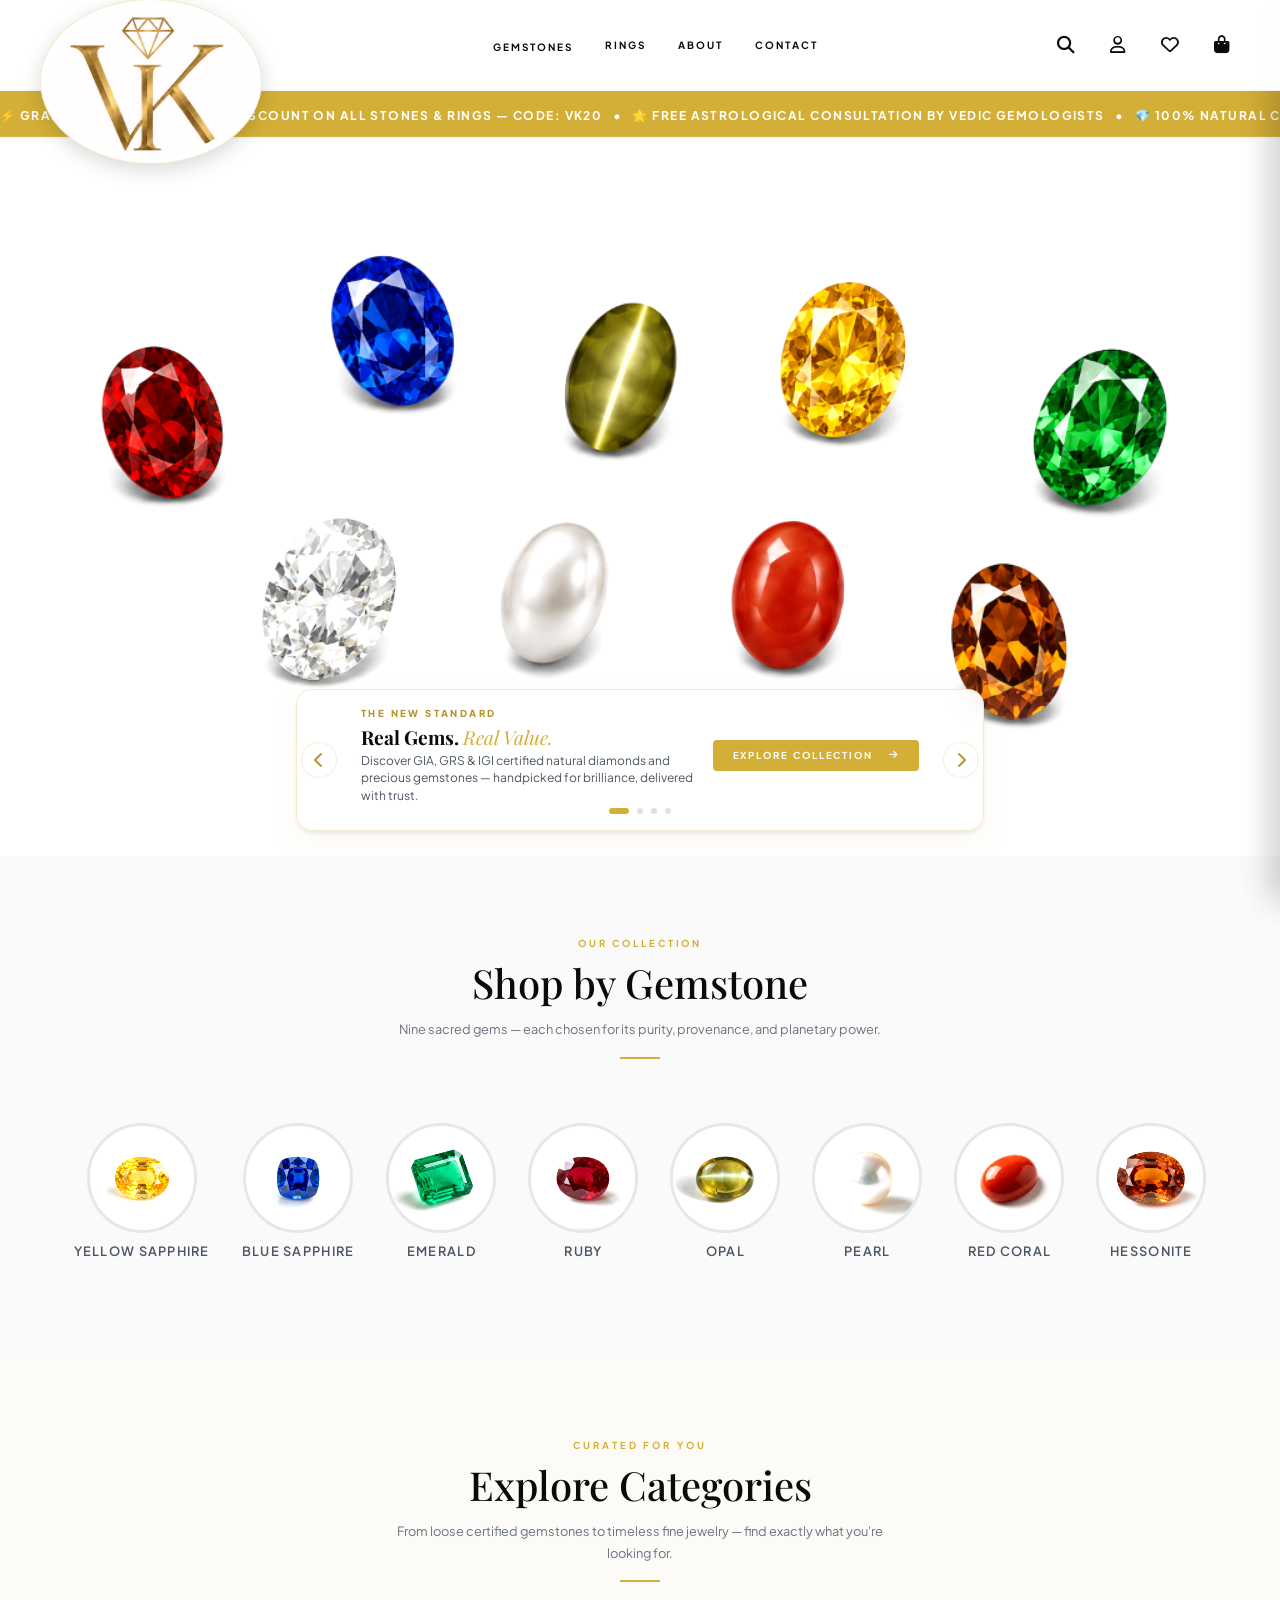
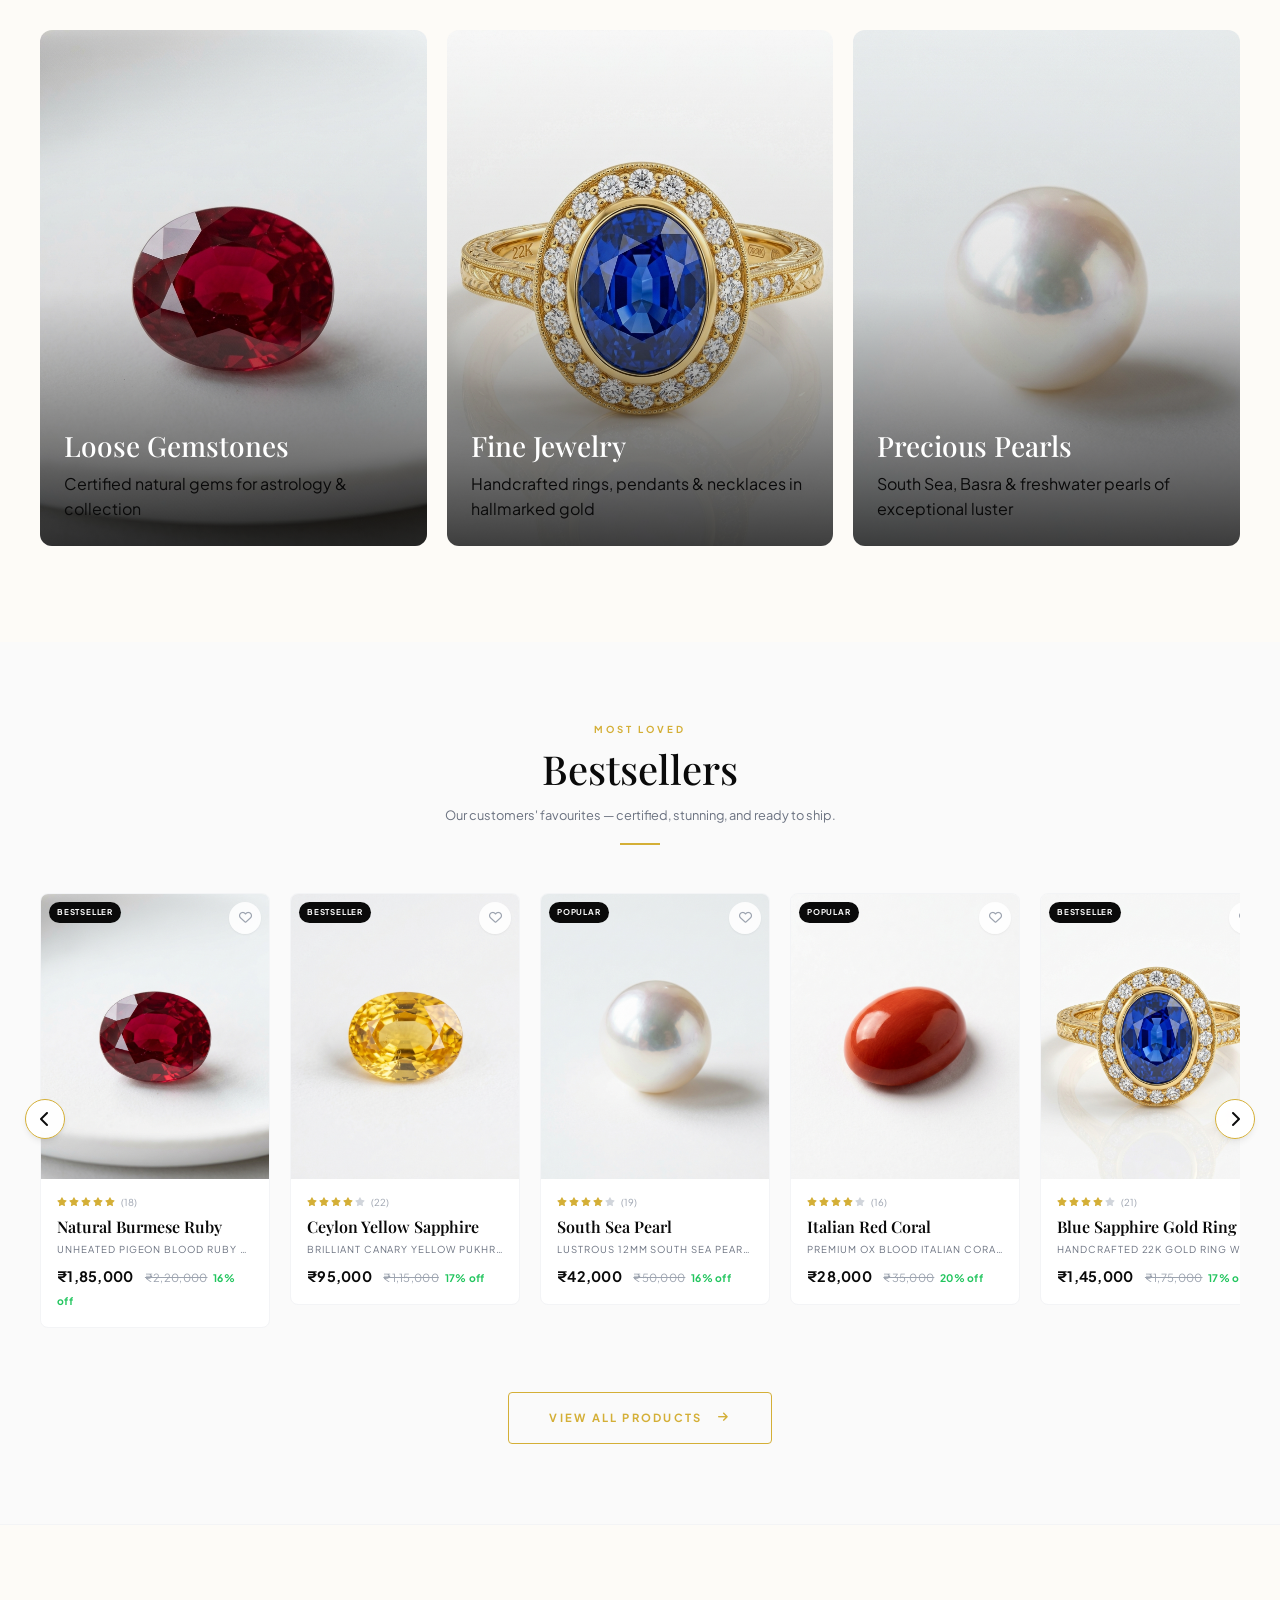
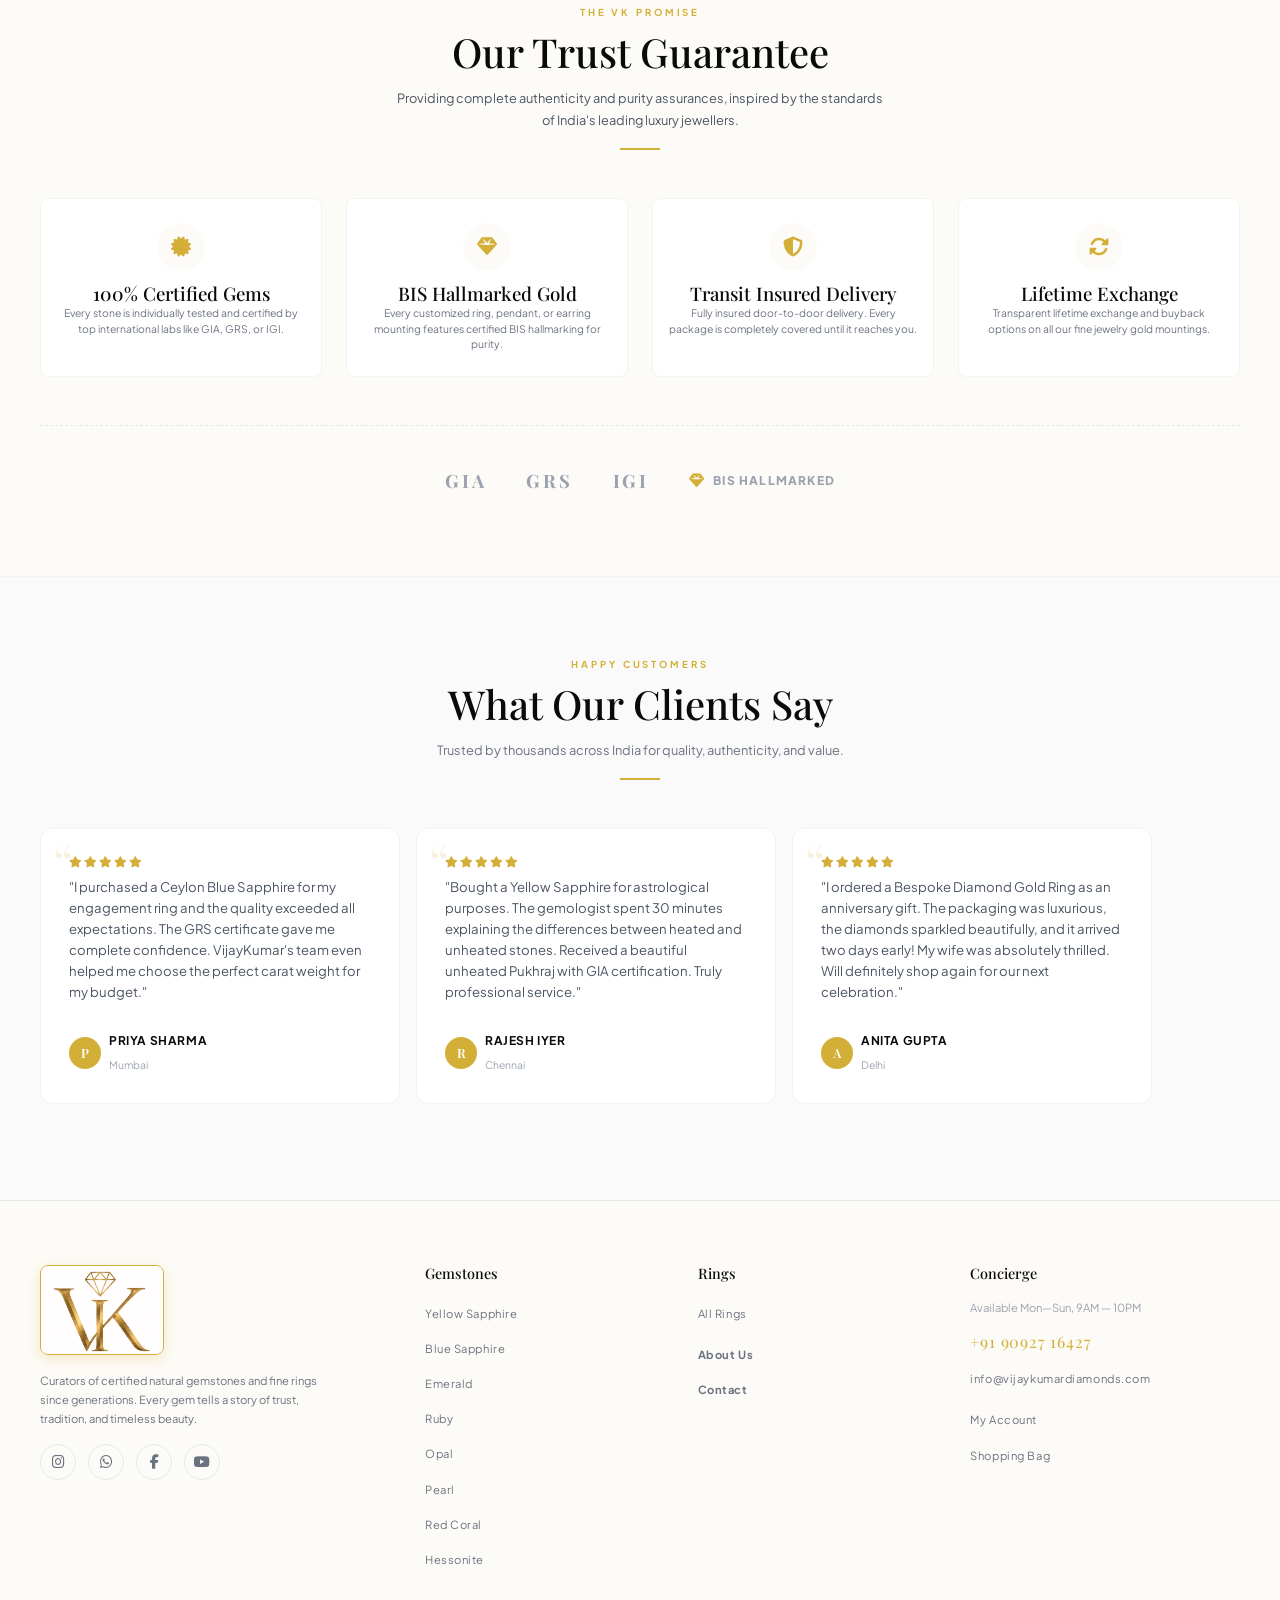
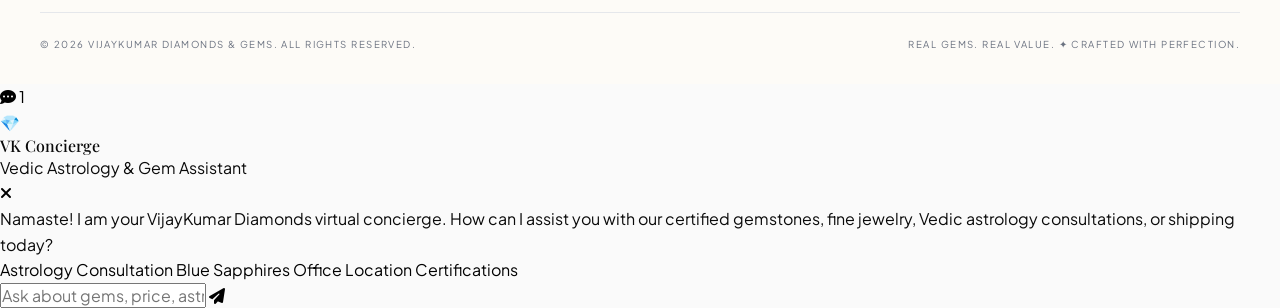
==== index.html @ 0fff0748 "Initial commit of Vijay Kumar ecom website with custom UI changes" ====
<!DOCTYPE html>
<html lang="en">
<head>
    <meta charset="UTF-8">
    <meta name="viewport" content="width=device-width, initial-scale=1.0">
    <title>VijayKumar Diamonds & Gems — Certified Gemstones & Fine Jewelry</title>
    <meta name="description" content="Shop certified natural diamonds, gemstones, and fine jewelry. GIA, GRS & IGI certified. Free shipping across India.">
    <link rel="stylesheet" href="https://cdnjs.cloudflare.com/ajax/libs/font-awesome/6.4.0/css/all.min.css">
    <link rel="stylesheet" href="css/styles.css">
    <link rel="icon" href="images/logo.jpeg" type="image/jpeg">
</head>
<body>

<!-- ═══════════════ PAGE LOADER ═══════════════ -->
<div id="page-loader" class="page-loader">
    <img src="images/logo.jpeg" alt="VK" onerror="this.alt='VK';">
    <div class="loader-bar"><div class="loader-bar-inner"></div></div>
</div>

<!-- ═══════════════ HEADER ═══════════════ -->
<div id="header-root"></div>

<!-- ═══════════════ HERO SECTION (CAROUSEL) ═══════════════ -->
<section class="hero-section hero-home-section" style="padding: 0; border-bottom: none;">
    <!-- Running Ad Ticker -->
    <div class="ticker-wrap">
        <div class="ticker">
            ⚡ GRAND LAUNCH OFFER: 20% DISCOUNT ON ALL STONES &amp; RINGS — CODE: VK20 &nbsp;&nbsp;&bull;&nbsp;&nbsp; 
            🌟 FREE ASTROLOGICAL CONSULTATION BY VEDIC GEMOLOGISTS &nbsp;&nbsp;&bull;&nbsp;&nbsp; 
            💎 100% NATURAL CERTIFIED GEMSTONES (GIA, GRS, IGI LAB CERTIFIED) &nbsp;&nbsp;&bull;&nbsp;&nbsp; 
            🚚 FREE INSURED SHIPPING NATIONWIDE ABOVE ₹50,000 &nbsp;&nbsp;&bull;&nbsp;&nbsp;
            ⚡ GRAND LAUNCH OFFER: 20% DISCOUNT ON ALL STONES &amp; RINGS — CODE: VK20 &nbsp;&nbsp;&bull;&nbsp;&nbsp; 
            🌟 FREE ASTROLOGICAL CONSULTATION BY VEDIC GEMOLOGISTS &nbsp;&nbsp;&bull;&nbsp;&nbsp; 
            💎 100% NATURAL CERTIFIED GEMSTONES (GIA, GRS, IGI LAB CERTIFIED) &nbsp;&nbsp;&bull;&nbsp;&nbsp; 
            🚚 FREE INSURED SHIPPING NATIONWIDE ABOVE ₹50,000
        </div>
    </div>

    <!-- Single Banner Image in the Background -->
    <div class="hero-bg hero-home-bg" style="background-image: url('images/nine_gemstones_banner.png');"></div>
    <div class="hero-overlay-bottom-blend"></div>

    <!-- Glassmorphic Carousel of Ads (Placed at the bottom) -->
    <div class="hero-slider-wrapper">
        <div class="hero-glass-card">
            <div class="hero-slider-container" id="hero-slides-container">
                
                <!-- Slide 1: Main Brand Banner -->
                <div class="hero-slide">
                    <div class="hero-slide-text">
                        <span class="hero-tagline">The New Standard</span>
                        <h2 class="hero-title">Real Gems. <em>Real Value.</em></h2>
                        <p class="hero-subtitle">Discover GIA, GRS &amp; IGI certified natural diamonds and precious gemstones — handpicked for brilliance, delivered with trust.</p>
                    </div>
                    <a href="shop.html" class="btn btn-gold btn-sm" style="flex-shrink:0;">Explore Collection <i class="fas fa-arrow-right" style="margin-left:8px;"></i></a>
                </div>

                <!-- Slide 2: Astrology Promotion -->
                <div class="hero-slide">
                    <div class="hero-slide-text">
                        <span class="hero-tagline">Exclusive Concierge</span>
                        <h2 class="hero-title">Free Astrological <em>Consultation</em></h2>
                        <p class="hero-subtitle">Struggling to find the perfect stone? Let our certified gemologists and Vedic astrologers guide you based on your birth charts.</p>
                    </div>
                    <a href="contact.html?subject=Astrological Consultation" class="btn btn-gold btn-sm" style="flex-shrink:0;">Book Free Consult <i class="fas fa-chevron-right" style="margin-left:8px;"></i></a>
                </div>

                <!-- Slide 3: Bespoke Jewelry -->
                <div class="hero-slide">
                    <div class="hero-slide-text">
                        <span class="hero-tagline">Handcrafted Gold</span>
                        <h2 class="hero-title">Bespoke Ring <em>Customization</em></h2>
                        <p class="hero-subtitle">Mount your selected natural gemstone in 18K/22K hallmarked gold rings. Crafted to absolute perfection.</p>
                    </div>
                    <a href="contact.html?subject=Bespoke Customization" class="btn btn-gold btn-sm" style="flex-shrink:0;">Start Designing <i class="fas fa-chevron-right" style="margin-left:8px;"></i></a>
                </div>

                <!-- Slide 4: 20% Grand Launch -->
                <div class="hero-slide">
                    <div class="hero-slide-text">
                        <span class="hero-tagline">Natural Splendor</span>
                        <h2 class="hero-title">20% Grand Launch <em>Special Offer</em></h2>
                        <p class="hero-subtitle">Celebrate the opening of our flagship online store with an instant 20% discount on loose gemstones and rings. Code: <strong>VK20</strong></p>
                    </div>
                    <a href="shop.html" class="btn btn-gold btn-sm" style="flex-shrink:0;">Shop Collection <i class="fas fa-arrow-right" style="margin-left:8px;"></i></a>
                </div>

            </div>

            <!-- Navigation Arrows -->
            <button class="hero-arrow prev" onclick="moveHeroSlide(-1)" aria-label="Previous slide">
                <i class="fas fa-chevron-left"></i>
            </button>
            <button class="hero-arrow next" onclick="moveHeroSlide(1)" aria-label="Next slide">
                <i class="fas fa-chevron-right"></i>
            </button>

            <!-- Indicator Dots -->
            <div class="hero-dots-container" id="hero-dots-container">
                <span onclick="goToHeroSlide(0)" class="hero-dot active"></span>
                <span onclick="goToHeroSlide(1)" class="hero-dot"></span>
                <span onclick="goToHeroSlide(2)" class="hero-dot"></span>
                <span onclick="goToHeroSlide(3)" class="hero-dot"></span>
            </div>
        </div>
    </div>
</section>

<!-- ═══════════════ GEM CIRCLES — SHOP BY GEMSTONE ═══════════════ -->
<section class="section reveal" id="gem-circles-section">
    <div class="container">
        <div class="section-header">
            <span class="section-label">Our Collection</span>
            <h2 class="section-title">Shop by Gemstone</h2>
            <p class="section-subtitle">Nine sacred gems — each chosen for its purity, provenance, and planetary power.</p>
            <div class="gold-line"></div>
        </div>
        <div class="gem-circles hide-scrollbar" id="gem-circles">
            <a href="shop.html?cat=Yellow Sapphire" class="gem-circle">
                <div class="gem-circle-img"><img src="images/yellow_sapphire.png" alt="Yellow Sapphire"></div>
                <span class="gem-circle-label">Yellow Sapphire</span>
            </a>
            <a href="shop.html?cat=Blue Sapphire" class="gem-circle">
                <div class="gem-circle-img"><img src="images/blue_sapphire.png" alt="Blue Sapphire"></div>
                <span class="gem-circle-label">Blue Sapphire</span>
            </a>
            <a href="shop.html?cat=Emerald" class="gem-circle">
                <div class="gem-circle-img"><img src="images/emerald.png" alt="Emerald"></div>
                <span class="gem-circle-label">Emerald</span>
            </a>
            <a href="shop.html?cat=Ruby" class="gem-circle">
                <div class="gem-circle-img"><img src="images/ruby.png" alt="Ruby"></div>
                <span class="gem-circle-label">Ruby</span>
            </a>
            <a href="shop.html?cat=Opal" class="gem-circle">
                <div class="gem-circle-img"><img src="images/opal.png" alt="Opal"></div>
                <span class="gem-circle-label">Opal</span>
            </a>
            <a href="shop.html?cat=Pearl" class="gem-circle">
                <div class="gem-circle-img"><img src="images/pearl.png" alt="Pearl"></div>
                <span class="gem-circle-label">Pearl</span>
            </a>
            <a href="shop.html?cat=Red Coral" class="gem-circle">
                <div class="gem-circle-img"><img src="images/coral.png" alt="Red Coral"></div>
                <span class="gem-circle-label">Red Coral</span>
            </a>
            <a href="shop.html?cat=Hessonite" class="gem-circle">
                <div class="gem-circle-img"><img src="images/hessonite.png" alt="Hessonite"></div>
                <span class="gem-circle-label">Hessonite</span>
            </a>
        </div>
    </div>
</section>

<!-- ═══════════════ CATEGORY CARDS ═══════════════ -->
<section class="section bg-ivory reveal" id="category-cards-section">
    <div class="container">
        <div class="section-header">
            <span class="section-label">Curated For You</span>
            <h2 class="section-title">Explore Categories</h2>
            <p class="section-subtitle">From loose certified gemstones to timeless fine jewelry — find exactly what you're looking for.</p>
            <div class="gold-line"></div>
        </div>
        <div class="category-scroll hide-scrollbar">
            <a href="shop.html?type=gems" class="category-card">
                <img src="images/ruby.png" alt="Loose Gemstones" loading="lazy">
                <div class="category-card-overlay"></div>
                <div class="category-card-content">
                    <h3>Loose Gemstones</h3>
                    <p>Certified natural gems for astrology &amp; collection</p>
                </div>
            </a>
            <a href="shop.html?type=jewelry" class="category-card">
                <img src="images/ring.png" alt="Fine Jewelry" loading="lazy">
                <div class="category-card-overlay"></div>
                <div class="category-card-content">
                    <h3>Fine Jewelry</h3>
                    <p>Handcrafted rings, pendants &amp; necklaces in hallmarked gold</p>
                </div>
            </a>
            <a href="shop.html?cat=Pearl" class="category-card">
                <img src="images/pearl.png" alt="Precious Pearls" loading="lazy">
                <div class="category-card-overlay"></div>
                <div class="category-card-content">
                    <h3>Precious Pearls</h3>
                    <p>South Sea, Basra &amp; freshwater pearls of exceptional luster</p>
                </div>
            </a>
        </div>
    </div>
</section>

<!-- ═══════════════ FEATURED PRODUCTS — BESTSELLERS ═══════════════ -->
<section class="section reveal" id="bestsellers-section">
    <div class="container">
        <div class="section-header">
            <span class="section-label">Most Loved</span>
            <h2 class="section-title">Bestsellers</h2>
            <p class="section-subtitle">Our customers' favourites — certified, stunning, and ready to ship.</p>
            <div class="gold-line"></div>
        </div>
        <div class="slider-wrapper">
            <div class="product-grid hide-scrollbar featured-scroll" id="featured-products">
                <!-- Rendered by JS -->
            </div>
            <button class="slider-nav-btn prev-btn" onclick="scrollSlider('featured-products', -1)" aria-label="Previous Products"><i class="fas fa-chevron-left"></i></button>
            <button class="slider-nav-btn next-btn" onclick="scrollSlider('featured-products', 1)" aria-label="Next Products"><i class="fas fa-chevron-right"></i></button>
        </div>
        <div style="text-align:center; margin-top:var(--space-2xl);">
            <a href="shop.html" class="btn btn-outline-gold btn-lg">View All Products <i class="fas fa-arrow-right" style="margin-left:8px;"></i></a>
        </div>
    </div>
</section>

<!-- ═══════════════ THE VK PROMISE (TRUST & CERTIFICATIONS) ═══════════════ -->
<section class="section bg-ivory reveal" id="trust-section" style="border-top:1px solid var(--color-gray-100); border-bottom:1px solid var(--color-gray-100);">
    <div class="container">
        <div class="section-header">
            <span class="section-label" style="color:var(--color-gold);">The VK Promise</span>
            <h2 class="section-title" style="color:var(--color-dark);">Our Trust Guarantee</h2>
            <p class="section-subtitle" style="color:var(--color-gray-600);">Providing complete authenticity and purity assurances, inspired by the standards of India's leading luxury jewellers.</p>
            <div class="gold-line"></div>
        </div>
        <div class="trust-grid stagger-children">
            <div class="trust-card">
                <div class="trust-card-icon"><i class="fas fa-certificate"></i></div>
                <h3>100% Certified Gems</h3>
                <p>Every stone is individually tested and certified by top international labs like GIA, GRS, or IGI.</p>
            </div>
            <div class="trust-card">
                <div class="trust-card-icon"><i class="fas fa-gem"></i></div>
                <h3>BIS Hallmarked Gold</h3>
                <p>Every customized ring, pendant, or earring mounting features certified BIS hallmarking for purity.</p>
            </div>
            <div class="trust-card">
                <div class="trust-card-icon"><i class="fas fa-shield-halved"></i></div>
                <h3>Transit Insured Delivery</h3>
                <p>Fully insured door-to-door delivery. Every package is completely covered until it reaches you.</p>
            </div>
            <div class="trust-card">
                <div class="trust-card-icon"><i class="fas fa-rotate"></i></div>
                <h3>Lifetime Exchange</h3>
                <p>Transparent lifetime exchange and buyback options on all our fine jewelry gold mountings.</p>
            </div>
        </div>

        <!-- Brand Trust Certifications Row -->
        <div class="cert-logos-wrap" style="display:flex; justify-content:center; align-items:center; flex-wrap:wrap; gap:2.5rem; margin-top:3rem; padding-top:2.5rem; border-top:1px dashed var(--color-gray-200);">
            <div style="font-family:var(--font-serif); font-size:1.15rem; font-weight:700; color:var(--color-gray-400); letter-spacing:0.15em;">GIA</div>
            <div style="font-family:var(--font-serif); font-size:1.15rem; font-weight:700; color:var(--color-gray-400); letter-spacing:0.15em;">GRS</div>
            <div style="font-family:var(--font-serif); font-size:1.15rem; font-weight:700; color:var(--color-gray-400); letter-spacing:0.15em;">IGI</div>
            <div style="display:flex; align-items:center; gap:0.5rem; font-family:var(--font-sans); font-size:0.75rem; font-weight:800; color:var(--color-gray-400); letter-spacing:0.1em; text-transform:uppercase;">
                <i class="fas fa-gem" style="color:var(--color-gold); font-size:0.95rem;"></i> BIS HALLMARKED
            </div>
        </div>
    </div>
</section>

<!-- ═══════════════ TESTIMONIALS ═══════════════ -->
<section class="section reveal" id="testimonials-section">
    <div class="container">
        <div class="section-header">
            <span class="section-label">Happy Customers</span>
            <h2 class="section-title">What Our Clients Say</h2>
            <p class="section-subtitle">Trusted by thousands across India for quality, authenticity, and value.</p>
            <div class="gold-line"></div>
        </div>
        <div class="testimonial-scroll hide-scrollbar">
            <div class="testimonial-card">
                <div class="testimonial-stars">
                    <i class="fas fa-star"></i><i class="fas fa-star"></i><i class="fas fa-star"></i><i class="fas fa-star"></i><i class="fas fa-star"></i>
                </div>
                <p class="testimonial-text">"I purchased a Ceylon Blue Sapphire for my engagement ring and the quality exceeded all expectations. The GRS certificate gave me complete confidence. VijayKumar's team even helped me choose the perfect carat weight for my budget."</p>
                <div style="margin-top:auto; padding-top:var(--space-md); display:flex; align-items:center; gap:var(--space-sm);">
                    <div style="width:32px; height:32px; border-radius:50%; background:var(--color-gold); display:flex; align-items:center; justify-content:center; color:var(--color-white); font-weight:600; font-family:var(--font-serif); font-size:0.8rem;">P</div>
                    <div>
                        <strong class="testimonial-author" style="display:block;">Priya Sharma</strong>
                        <span class="testimonial-location">Mumbai</span>
                    </div>
                </div>
            </div>
            <div class="testimonial-card">
                <div class="testimonial-stars">
                    <i class="fas fa-star"></i><i class="fas fa-star"></i><i class="fas fa-star"></i><i class="fas fa-star"></i><i class="fas fa-star"></i>
                </div>
                <p class="testimonial-text">"Bought a Yellow Sapphire for astrological purposes. The gemologist spent 30 minutes explaining the differences between heated and unheated stones. Received a beautiful unheated Pukhraj with GIA certification. Truly professional service."</p>
                <div style="margin-top:auto; padding-top:var(--space-md); display:flex; align-items:center; gap:var(--space-sm);">
                    <div style="width:32px; height:32px; border-radius:50%; background:var(--color-gold); display:flex; align-items:center; justify-content:center; color:var(--color-white); font-weight:600; font-family:var(--font-serif); font-size:0.8rem;">R</div>
                    <div>
                        <strong class="testimonial-author" style="display:block;">Rajesh Iyer</strong>
                        <span class="testimonial-location">Chennai</span>
                    </div>
                </div>
            </div>
            <div class="testimonial-card">
                <div class="testimonial-stars">
                    <i class="fas fa-star"></i><i class="fas fa-star"></i><i class="fas fa-star"></i><i class="fas fa-star"></i><i class="fas fa-star"></i>
                </div>
                <p class="testimonial-text">"I ordered a Bespoke Diamond Gold Ring as an anniversary gift. The packaging was luxurious, the diamonds sparkled beautifully, and it arrived two days early! My wife was absolutely thrilled. Will definitely shop again for our next celebration."</p>
                <div style="margin-top:auto; padding-top:var(--space-md); display:flex; align-items:center; gap:var(--space-sm);">
                    <div style="width:32px; height:32px; border-radius:50%; background:var(--color-gold); display:flex; align-items:center; justify-content:center; color:var(--color-white); font-weight:600; font-family:var(--font-serif); font-size:0.8rem;">A</div>
                    <div>
                        <strong class="testimonial-author" style="display:block;">Anita Gupta</strong>
                        <span class="testimonial-location">Delhi</span>
                    </div>
                </div>
            </div>
        </div>
    </div>
</section>


<!-- ═══════════════ FOOTER ═══════════════ -->
<div id="footer-root"></div>

<!-- ═══════════════ SCRIPTS ═══════════════ -->
<script src="js/app.js"></script>
<script>
    // Render Bestseller / Popular products into the featured grid
    (function() {
        const container = document.getElementById('featured-products');
        if (!container) return;

        const featured = products.filter(p => p.badge === 'Bestseller' || p.badge === 'Popular');
        const toShow = featured.slice(0, 8);

        toShow.forEach(product => {
            const cardHTML = renderProductCard(product);
            const wrapper = document.createElement('div');
            wrapper.className = 'featured-product-wrapper';
            wrapper.innerHTML = cardHTML;
            container.appendChild(wrapper);
        });

        // Refresh scroll-reveal animations after dynamic content
        if (typeof refreshAnimations === 'function') {
            refreshAnimations();
        }
    })();

    // Hero Slider Carousel Logic
    (function() {
        let currentHeroSlide = 0;
        const totalSlides = 4;
        const container = document.getElementById('hero-slides-container');
        const dots = document.querySelectorAll('#hero-dots-container .hero-dot');
        let timer = null;

        if (!container || dots.length === 0) return;

        window.goToHeroSlide = function(idx) {
            currentHeroSlide = (idx + totalSlides) % totalSlides;
            container.style.transform = `translateX(-${currentHeroSlide * 25}%)`; // 100% / 4 = 25% per slide
            
            dots.forEach((dot, index) => {
                if (index === currentHeroSlide) {
                    dot.classList.add('active');
                } else {
                    dot.classList.remove('active');
                }
            });
            resetTimer();
        };

        window.moveHeroSlide = function(direction) {
            goToHeroSlide(currentHeroSlide + direction);
        };

        function resetTimer() {
            if (timer) clearInterval(timer);
            timer = setInterval(() => {
                goToHeroSlide(currentHeroSlide + 1);
            }, 6000); // Auto slide every 6 seconds
        }

        resetTimer();
    })();
</script>
</body>
</html>
---- css/styles.css ----
/* ============================================
   VijayKumar Diamonds & Gems — Design System
   Premium Luxury E-Commerce CSS
   ============================================ */

/* --- Google Fonts Import --- */
@import url('https://fonts.googleapis.com/css2?family=Playfair+Display:ital,wght@0,400;0,500;0,600;0,700;1,400&family=Plus+Jakarta+Sans:wght@300;400;500;600;700&display=swap');

/* --- CSS Custom Properties --- */
:root {
    /* Colors */
    --color-dark: #0A0A0A;
    --color-gold: #D4AF37;
    --color-gold-dark: #B5952F;
    --color-gold-light: #F5E6B8;
    --color-ivory: #FDFBF7;
    --color-bg: #FAFAFA;
    --color-white: #FFFFFF;
    --color-gray-50: #F9FAFB;
    --color-gray-100: #F3F4F6;
    --color-gray-200: #E5E7EB;
    --color-gray-300: #D1D5DB;
    --color-gray-400: #9CA3AF;
    --color-gray-500: #6B7280;
    --color-gray-600: #4B5563;
    --color-gray-700: #374151;
    --color-gray-800: #1F2937;
    --color-gray-900: #111827;
    --color-red: #EF4444;
    --color-green: #22C55E;
    --color-success: #10B981;

    /* Typography */
    --font-serif: 'Playfair Display', Georgia, 'Times New Roman', serif;
    --font-sans: 'Plus Jakarta Sans', -apple-system, BlinkMacSystemFont, 'Segoe UI', Roboto, sans-serif;

    /* Spacing */
    --space-xs: 0.25rem;
    --space-sm: 0.5rem;
    --space-md: 1rem;
    --space-lg: 1.5rem;
    --space-xl: 2rem;
    --space-2xl: 3rem;
    --space-3xl: 4rem;
    --space-4xl: 6rem;

    /* Transitions */
    --ease-lux: cubic-bezier(0.16, 1, 0.3, 1);
    --ease-smooth: cubic-bezier(0.4, 0, 0.2, 1);
    --duration-fast: 200ms;
    --duration-normal: 300ms;
    --duration-slow: 500ms;
    --duration-reveal: 1200ms;

    /* Shadows */
    --shadow-sm: 0 1px 2px rgba(0,0,0,0.05);
    --shadow-md: 0 4px 6px -1px rgba(0,0,0,0.07), 0 2px 4px -2px rgba(0,0,0,0.05);
    --shadow-lg: 0 10px 15px -3px rgba(0,0,0,0.08), 0 4px 6px -4px rgba(0,0,0,0.05);
    --shadow-xl: 0 20px 25px -5px rgba(0,0,0,0.08), 0 8px 10px -6px rgba(0,0,0,0.04);
    --shadow-gold: 0 4px 14px rgba(212, 175, 55, 0.25);

    /* Border Radius */
    --radius-sm: 4px;
    --radius-md: 8px;
    --radius-lg: 12px;
    --radius-xl: 16px;
    --radius-full: 9999px;

    /* Container */
    --max-width: 1400px;
    --header-height: 90px;
    --header-height-mobile: 70px;
    --announcement-height: 0px;
}

/* --- Base Reset --- */
*, *::before, *::after {
    margin: 0;
    padding: 0;
    box-sizing: border-box;
}

html {
    scroll-behavior: smooth;
    -webkit-text-size-adjust: 100%;
    -webkit-tap-highlight-color: transparent;
    font-size: 16px;
}

body {
    font-family: var(--font-sans);
    color: var(--color-dark);
    background-color: var(--color-bg);
    line-height: 1.6;
    overflow-x: hidden;
    -webkit-font-smoothing: antialiased;
    -moz-osx-font-smoothing: grayscale;
    text-rendering: optimizeLegibility;
}

img {
    max-width: 100%;
    height: auto;
    display: block;
}

a {
    color: inherit;
    text-decoration: none;
    transition: color var(--duration-normal) var(--ease-smooth);
}

button {
    border: none;
    background: none;
    cursor: pointer;
    font-family: inherit;
    font-size: inherit;
    outline: none;
}

input, textarea, select {
    font-family: inherit;
    font-size: inherit;
    outline: none;
}

ul, ol { list-style: none; }
h1, h2, h3, h4, h5, h6 { font-family: var(--font-serif); font-weight: 500; line-height: 1.2; }

::selection {
    background-color: var(--color-gold);
    color: var(--color-white);
}

/* --- Custom Scrollbar --- */
::-webkit-scrollbar { width: 5px; height: 5px; }
::-webkit-scrollbar-track { background: transparent; }
::-webkit-scrollbar-thumb { background: var(--color-gray-300); border-radius: 10px; }
::-webkit-scrollbar-thumb:hover { background: var(--color-gold); }

.hide-scrollbar::-webkit-scrollbar { display: none; }
.hide-scrollbar { -ms-overflow-style: none; scrollbar-width: none; }

/* --- Container --- */
.container {
    max-width: var(--max-width);
    margin: 0 auto;
    padding: 0 1.25rem;
}
@media (min-width: 640px) { .container { padding: 0 2rem; } }
@media (min-width: 1024px) { .container { padding: 0 2.5rem; } }

/* ============================================
   ANNOUNCEMENT BAR
   ============================================ */
.announcement-bar {
    background: var(--color-dark);
    color: var(--color-gold-light);
    height: var(--announcement-height);
    display: flex;
    align-items: center;
    overflow: hidden;
    position: relative;
    z-index: 100;
}

.marquee-wrapper {
    display: flex;
    width: 100%;
    overflow: hidden;
}

.marquee-content {
    display: flex;
    animation: marquee 30s linear infinite;
    white-space: nowrap;
}

.marquee-content span {
    font-size: 0.65rem;
    font-weight: 600;
    letter-spacing: 0.15em;
    text-transform: uppercase;
    padding: 0 2rem;
    display: inline-flex;
    align-items: center;
    gap: 0.5rem;
}

.marquee-content span::before {
    content: '✦';
    color: var(--color-gold);
}

@keyframes marquee {
    0% { transform: translateX(0); }
    100% { transform: translateX(-50%); }
}

/* ============================================
   HEADER / NAVIGATION
   ============================================ */
.main-header {
    position: sticky;
    top: 0;
    z-index: 90;
    background: rgba(255,255,255,0.95);
    backdrop-filter: blur(20px);
    -webkit-backdrop-filter: blur(20px);
    border-bottom: 1px solid rgba(0,0,0,0.05);
    transition: all var(--duration-slow) var(--ease-lux);
}

.main-header.scrolled {
    box-shadow: var(--shadow-md);
}

.header-inner {
    display: flex;
    align-items: center;
    justify-content: space-between;
    height: var(--header-height-mobile);
    gap: 1rem;
}
@media (min-width: 768px) {
    .header-inner { height: var(--header-height); }
}

/* Logo & Brand Identity */
.logo-link { display: flex; align-items: center; flex-shrink: 0; position: relative; z-index: 95; }
.logo-link img {
    --logo-translate-y: 18px;
    height: 105px;
    width: auto;
    object-fit: contain;
    transition: height var(--duration-slow) var(--ease-lux), transform var(--duration-slow) var(--ease-lux), box-shadow var(--duration-slow) var(--ease-lux), border-color var(--duration-slow) var(--ease-lux), padding var(--duration-slow) var(--ease-lux);
    background: var(--color-white);
    border-radius: 50%;
    box-shadow: 0 6px 20px rgba(0,0,0,0.15);
    padding: 6px;
    border: 1.5px solid rgba(212, 175, 55, 0.25);
    transform: translateY(var(--logo-translate-y));
    animation: logoFadeIn var(--duration-slow) var(--ease-lux) both;
}
.logo-link:hover img { transform: translateY(var(--logo-translate-y)) scale(1.08); }

@media (min-width: 480px) {
    .logo-link img { --logo-translate-y: 24px; height: 125px; padding: 7px; }
}
@media (min-width: 768px) {
    .logo-link img { --logo-translate-y: 30px; height: 145px; padding: 8px; border-width: 1.8px; }
}
@media (min-width: 1024px) {
    .logo-link img { --logo-translate-y: 36px; height: 165px; }
}

/* Scrolled Sticky Header Logo - Compact state only on scroll */
.main-header.scrolled .logo-link img {
    --logo-translate-y: 0px;
    height: 52px;
    padding: 4px;
    box-shadow: var(--shadow-sm);
    border-color: rgba(212, 175, 55, 0.15);
}
@media (min-width: 480px) {
    .main-header.scrolled .logo-link img { height: 56px; }
}
@media (min-width: 768px) {
    .main-header.scrolled .logo-link img { height: 65px; border-width: 1.5px; }
}
@media (min-width: 1024px) {
    .main-header.scrolled .logo-link img { height: 75px; }
}

/* Subpage Header Actions & Title */
.header-back-btn {
    display: flex;
    align-items: center;
    justify-content: center;
    width: 38px;
    height: 38px;
    border-radius: var(--radius-full);
    color: var(--color-dark);
    background: transparent;
    border: 1px solid rgba(0, 0, 0, 0.05);
    transition: all var(--duration-normal) var(--ease-lux);
    cursor: pointer;
    animation: backBtnSlideIn var(--duration-slow) var(--ease-lux) both;
}
.header-back-btn:hover {
    color: var(--color-gold);
    background: var(--color-ivory);
    border-color: rgba(212, 175, 55, 0.3);
    box-shadow: 0 4px 10px rgba(212, 175, 55, 0.1);
}
.header-back-btn i {
    font-size: 0.95rem;
    transition: transform var(--duration-fast) var(--ease-smooth);
}
.header-back-btn:hover i {
    transform: translateX(-2px);
}

.subpage-header-title {
    font-family: var(--font-serif);
    font-weight: 700;
    font-size: 1.1rem;
    color: var(--color-dark);
    text-transform: uppercase;
    letter-spacing: 0.1em;
    flex-grow: 1;
    text-align: center;
    white-space: nowrap;
    overflow: hidden;
    text-overflow: ellipsis;
    transition: all var(--duration-normal) var(--ease-smooth);
    animation: titleFadeIn var(--duration-slow) var(--ease-lux) both;
}

@media (min-width: 768px) {
    .subpage-header-title {
        font-size: 1.25rem;
        letter-spacing: 0.15em;
    }
}
@media (min-width: 1024px) {
    .subpage-header-title {
        flex-grow: 0;
        text-align: left;
        margin-right: 2rem;
    }
}

/* Keyframe Animations for Header Elements */
@keyframes logoFadeIn {
    from {
        opacity: 0;
        transform: translateY(calc(var(--logo-translate-y) - 12px)) scale(0.92);
    }
    to {
        opacity: 1;
        transform: translateY(var(--logo-translate-y)) scale(1);
    }
}

@keyframes backBtnSlideIn {
    from {
        opacity: 0;
        transform: translateX(-12px);
    }
    to {
        opacity: 1;
        transform: translateX(0);
    }
}

@keyframes titleFadeIn {
    from {
        opacity: 0;
        transform: translateY(6px);
    }
    to {
        opacity: 1;
        transform: translateY(0);
    }
}

/* Desktop Navigation */
.desktop-nav {
    display: none;
    gap: 2rem;
    align-items: center;
}
@media (min-width: 1024px) {
    .desktop-nav { display: flex; }
}

.nav-link {
    font-size: 0.625rem;
    font-weight: 700;
    letter-spacing: 0.2em;
    text-transform: uppercase;
    color: var(--color-dark);
    position: relative;
    padding: 0.25rem 0;
    transition: color var(--duration-normal);
}

.nav-link::after {
    content: '';
    position: absolute;
    bottom: -2px;
    left: 0;
    width: 0;
    height: 1.5px;
    background: var(--color-gold);
    transition: width var(--duration-slow) var(--ease-lux);
}

.nav-link:hover { color: var(--color-gold); }
.nav-link:hover::after, .nav-link.active::after { width: 100%; }

/* Dropdown */
.nav-item { position: relative; }
.nav-dropdown {
    position: absolute;
    top: 100%;
    left: 50%;
    transform: translateX(-50%) translateY(10px);
    min-width: 220px;
    background: var(--color-white);
    border: 1px solid var(--color-gray-100);
    border-radius: var(--radius-md);
    box-shadow: var(--shadow-xl);
    padding: 0.75rem 0;
    opacity: 0;
    visibility: hidden;
    transition: all var(--duration-normal) var(--ease-lux);
    z-index: 50;
}

.nav-item:hover .nav-dropdown {
    opacity: 1;
    visibility: visible;
    transform: translateX(-50%) translateY(4px);
}

.nav-dropdown a {
    display: flex;
    align-items: center;
    gap: 0.75rem;
    padding: 0.6rem 1.25rem;
    font-size: 0.75rem;
    font-weight: 500;
    color: var(--color-gray-600);
    transition: all var(--duration-fast);
}

.nav-dropdown a:hover {
    background: var(--color-ivory);
    color: var(--color-gold-dark);
    padding-left: 1.5rem;
}

.nav-dropdown a img {
    width: 28px;
    height: 28px;
    border-radius: var(--radius-full);
    object-fit: cover;
}

/* Header Icons */
.header-icons {
    display: flex;
    align-items: center;
    gap: 0.5rem;
}
@media (min-width: 640px) {
    .header-icons { gap: 1rem; }
}

.icon-btn {
    position: relative;
    display: flex;
    align-items: center;
    justify-content: center;
    width: 36px;
    height: 36px;
    border-radius: var(--radius-full);
    color: var(--color-dark);
    transition: all var(--duration-normal);
    font-size: 1.1rem;
}

.icon-btn:hover {
    color: var(--color-gold);
    background: var(--color-ivory);
}

.icon-badge {
    position: absolute;
    top: 0;
    right: 0;
    min-width: 16px;
    height: 16px;
    background: var(--color-dark);
    color: var(--color-white);
    font-size: 0.55rem;
    font-weight: 700;
    font-family: var(--font-sans);
    border-radius: var(--radius-full);
    display: flex;
    align-items: center;
    justify-content: center;
    border: 2px solid var(--color-white);
    transform: scale(0);
    transition: transform var(--duration-normal) var(--ease-lux);
}

.icon-badge.visible { transform: scale(1); }

.hamburger {
    display: flex;
    flex-direction: column;
    gap: 5px;
    padding: 8px;
    cursor: pointer;
}
@media (min-width: 1024px) { .hamburger { display: none; } }

.hamburger span {
    display: block;
    width: 20px;
    height: 1.5px;
    background: var(--color-dark);
    transition: all var(--duration-normal) var(--ease-lux);
}

/* ============================================
   MOBILE MENU
   ============================================ */
.mobile-menu-overlay {
    position: fixed;
    inset: 0;
    background: rgba(0,0,0,0.4);
    backdrop-filter: blur(4px);
    z-index: 95;
    opacity: 0;
    visibility: hidden;
    transition: all var(--duration-normal);
}
.mobile-menu-overlay.open { opacity: 1; visibility: visible; }

.mobile-menu {
    position: fixed;
    top: 0;
    left: 0;
    width: 85%;
    max-width: 380px;
    height: 100dvh;
    background: var(--color-white);
    z-index: 96;
    transform: translateX(-100%);
    transition: transform var(--duration-slow) var(--ease-lux);
    display: flex;
    flex-direction: column;
    overflow-y: auto;
}
.mobile-menu.open { transform: translateX(0); }
@media (min-width: 1024px) { .mobile-menu, .mobile-menu-overlay { display: none !important; } }

.mobile-menu-header {
    display: flex;
    align-items: center;
    justify-content: space-between;
    padding: 1rem 1.25rem;
    border-bottom: 1px solid var(--color-gray-100);
}

.mobile-menu-header img { height: 36px; }

.mobile-nav-links {
    padding: 1rem 0;
    flex: 1;
}

.mobile-nav-link {
    display: flex;
    align-items: center;
    justify-content: space-between;
    padding: 0.875rem 1.5rem;
    font-family: var(--font-serif);
    font-size: 1.1rem;
    color: var(--color-dark);
    border-bottom: 1px solid var(--color-gray-50);
    transition: all var(--duration-fast);
}

.mobile-nav-link:hover, .mobile-nav-link:active {
    background: var(--color-ivory);
    color: var(--color-gold-dark);
}

.mobile-nav-link i { font-size: 0.7rem; color: var(--color-gold); }

.mobile-menu-footer {
    padding: 1.25rem;
    border-top: 1px solid var(--color-gray-100);
    background: var(--color-gray-50);
}

/* ============================================
   HERO SECTION
   ============================================ */
.hero-section {
    position: relative;
    height: 70dvh;
    display: flex;
    flex-direction: column;
    justify-content: flex-end; /* Push card to bottom */
    align-items: center;
    overflow: hidden;
    background: var(--color-white);
    border-bottom: 1px solid var(--color-gray-100);
    padding-top: 40px !important;
}

@media (min-width: 768px) {
    .hero-section {
        height: 85dvh;
    }
}

/* Hero Background Banner - Bright and Visible */
.hero-bg {
    position: absolute;
    inset: 0;
    width: 100%;
    height: 100%;
    background-size: cover;
    background-position: center;
    background-repeat: no-repeat;
    opacity: 1;
    filter: brightness(1.05) contrast(1.02);
    z-index: 1;
}

/* Subtle gradient blend at the bottom of the hero */
.hero-overlay-bottom-blend {
    position: absolute;
    bottom: 0;
    left: 0;
    width: 100%;
    height: 25%;
    background: linear-gradient(to top, rgba(255, 255, 255, 0.4) 0%, rgba(255, 255, 255, 0) 100%);
    z-index: 2;
    pointer-events: none;
}

/* Running Ad Ticker */
.ticker-wrap {
    position: absolute;
    top: 0;
    left: 0;
    width: 100%;
    background: var(--color-gold);
    color: var(--color-white);
    padding: 0.6rem 0;
    z-index: 10;
    overflow: hidden;
    box-shadow: var(--shadow-sm);
    border-bottom: 1px solid rgba(255, 255, 255, 0.1);
}

.ticker {
    display: inline-block;
    white-space: nowrap;
    animation: ticker-slide 30s linear infinite;
    font-size: 0.75rem;
    font-weight: 700;
    text-transform: uppercase;
    letter-spacing: 0.12em;
}

@keyframes ticker-slide {
    0% { transform: translate3d(0, 0, 0); }
    100% { transform: translate3d(-50%, 0, 0); }
}

/* Bottom Glassmorphic Rotating Ads Banner */
.hero-slider-wrapper {
    position: relative;
    z-index: 5;
    width: 100%;
    max-width: 720px;
    padding: 0 var(--space-md);
    margin-bottom: 25px; /* Spacing from bottom of hero section */
}

.hero-glass-card {
    background: rgba(255, 255, 255, 0.92);
    backdrop-filter: blur(16px);
    -webkit-backdrop-filter: blur(16px);
    border: 1.5px solid rgba(212, 175, 55, 0.25);
    border-radius: var(--radius-xl);
    padding: var(--space-md) var(--space-lg);
    box-shadow: 0 10px 30px rgba(212, 175, 55, 0.08), var(--shadow-md);
    overflow: hidden;
    position: relative;
}

.hero-slider-container {
    display: flex;
    width: 400%; /* For 4 slides */
    transition: transform 0.8s cubic-bezier(0.16, 1, 0.3, 1);
}

.hero-slide {
    flex: 0 0 25%; /* 100% / 4 */
    display: flex;
    flex-direction: row;
    align-items: center;
    justify-content: space-between;
    box-sizing: border-box;
    padding: 0 2.5rem;
    text-align: left;
    gap: var(--space-md);
}

.hero-slide-text {
    flex: 1;
    display: flex;
    flex-direction: column;
    gap: 3px;
}

.hero-tagline {
    display: block;
    color: var(--color-gold-dark);
    font-size: 0.6rem;
    font-weight: 800;
    letter-spacing: 0.25em;
    text-transform: uppercase;
}

.hero-title {
    font-family: var(--font-serif);
    color: var(--color-dark);
    font-size: 1.2rem;
    font-weight: 700;
    margin: 0;
    line-height: 1.25;
}

.hero-title em {
    color: var(--color-gold);
    font-style: italic;
    font-weight: 400;
}

.hero-subtitle {
    color: var(--color-gray-600);
    font-size: 0.75rem;
    max-width: 520px;
    margin: 0;
    line-height: 1.45;
}

/* Navigation Arrows inside Card */
.hero-arrow {
    position: absolute;
    top: 50%;
    transform: translateY(-50%);
    background: rgba(255, 255, 255, 0.95);
    border: 1px solid rgba(212, 175, 55, 0.2);
    color: var(--color-gold-dark);
    width: 36px;
    height: 36px;
    border-radius: 50%;
    display: flex;
    align-items: center;
    justify-content: center;
    cursor: pointer;
    z-index: 10;
    transition: all var(--duration-fast) var(--ease-smooth);
}

.hero-arrow:hover {
    background: var(--color-gold);
    border-color: var(--color-gold);
    color: var(--color-white);
    box-shadow: 0 0 8px rgba(212, 175, 55, 0.3);
}

.hero-arrow.prev {
    left: var(--space-xs);
}

.hero-arrow.next {
    right: var(--space-xs);
}

@media (max-width: 768px) {
    .hero-glass-card {
        padding: var(--space-md) var(--space-sm);
    }
    .hero-slide {
        flex-direction: column;
        text-align: center;
        padding: 0 0.75rem;
        gap: 0.5rem;
    }
    .hero-slide-text {
        align-items: center;
    }
    .hero-subtitle {
        display: -webkit-box;
        -webkit-line-clamp: 2;
        -webkit-box-orient: vertical;
        overflow: hidden;
    }
    .hero-arrow {
        display: none;
    }
}

/* Slider Dots */
.hero-dots-container {
    display: flex;
    justify-content: center;
    gap: 0.5rem;
    margin-top: var(--space-xs);
}

.hero-dot {
    width: 6px;
    height: 6px;
    background: rgba(0, 0, 0, 0.12);
    border-radius: 50%;
    cursor: pointer;
    transition: all 0.3s var(--ease-smooth);
}

.hero-dot.active {
    width: 20px;
    border-radius: var(--radius-full);
    background: var(--color-gold);
}

/* ============================================
   BUTTONS
   ============================================ */
.btn {
    display: inline-flex;
    align-items: center;
    justify-content: center;
    gap: 0.5rem;
    font-size: 0.625rem;
    font-weight: 700;
    letter-spacing: 0.2em;
    text-transform: uppercase;
    padding: 0.875rem 2rem;
    border-radius: var(--radius-sm);
    transition: all var(--duration-normal) var(--ease-smooth);
    white-space: nowrap;
    cursor: pointer;
    border: none;
}

.btn-primary {
    background: var(--color-dark);
    color: var(--color-white);
}
.btn-primary:hover {
    background: var(--color-gold);
    transform: translateY(-1px);
    box-shadow: var(--shadow-gold);
}

.btn-gold {
    background: var(--color-gold);
    color: var(--color-white);
}
.btn-gold:hover {
    background: var(--color-gold-dark);
    transform: translateY(-1px);
    box-shadow: var(--shadow-gold);
}

.btn-outline {
    background: transparent;
    color: var(--color-dark);
    border: 1.5px solid var(--color-dark);
}
.btn-outline:hover {
    background: var(--color-dark);
    color: var(--color-white);
}

.btn-outline-gold {
    background: transparent;
    color: var(--color-gold);
    border: 1.5px solid var(--color-gold);
}
.btn-outline-gold:hover {
    background: var(--color-gold);
    color: var(--color-white);
}

.btn-white {
    background: var(--color-white);
    color: var(--color-dark);
}
.btn-white:hover {
    background: var(--color-ivory);
    transform: translateY(-1px);
    box-shadow: var(--shadow-lg);
}

.btn-lg { padding: 1rem 2.5rem; font-size: 0.7rem; }
.btn-sm { padding: 0.5rem 1.25rem; font-size: 0.6rem; }
.btn-full { width: 100%; }
.btn-rounded { border-radius: var(--radius-full); }
.btn-icon { width: 40px; height: 40px; padding: 0; border-radius: var(--radius-full); }

/* ============================================
   SECTION HEADINGS
   ============================================ */
.section { padding: 3rem 0; }
@media (min-width: 768px) { .section { padding: 5rem 0; } }

.section-header { margin-bottom: 2rem; text-align: center; }
@media (min-width: 768px) { .section-header { margin-bottom: 3rem; } }

.section-label {
    display: block;
    color: var(--color-gold);
    font-size: 0.6rem;
    font-weight: 700;
    letter-spacing: 0.3em;
    text-transform: uppercase;
    margin-bottom: 0.5rem;
}

.section-title {
    font-family: var(--font-serif);
    font-size: 1.75rem;
    color: var(--color-dark);
}
@media (min-width: 768px) { .section-title { font-size: 2.5rem; } }

.section-subtitle {
    color: var(--color-gray-500);
    font-size: 0.8rem;
    max-width: 500px;
    margin: 0.75rem auto 0;
    line-height: 1.7;
}

.gold-line {
    width: 40px;
    height: 2px;
    background: var(--color-gold);
    margin: 1rem auto;
}

/* ============================================
   PRODUCT CARDS
   ============================================ */
.product-grid {
    display: grid;
    grid-template-columns: repeat(2, 1fr);
    gap: 0.75rem;
}
@media (min-width: 640px) { .product-grid { gap: 1rem; } }
@media (min-width: 768px) { .product-grid { grid-template-columns: repeat(3, 1fr); gap: 1.25rem; } }
@media (min-width: 1024px) { .product-grid { grid-template-columns: repeat(4, 1fr); gap: 1.5rem; } }

.product-card {
    background: var(--color-white);
    border-radius: var(--radius-md);
    overflow: hidden;
    border: 1px solid var(--color-gray-100);
    transition: all var(--duration-normal) var(--ease-lux);
    position: relative;
    display: flex;
    flex-direction: column;
}

.product-card:hover {
    transform: translateY(-4px);
    box-shadow: var(--shadow-xl);
    border-color: transparent;
}

.product-card-image {
    position: relative;
    aspect-ratio: 4/5;
    overflow: hidden;
    background: var(--color-gray-50);
    cursor: pointer;
}

.product-card-image img {
    width: 100%;
    height: 100%;
    object-fit: cover;
    transition: transform 1.5s var(--ease-lux);
}

.product-card:hover .product-card-image img {
    transform: scale(1.08);
}

.product-card-wishlist {
    position: absolute;
    top: 0.5rem;
    right: 0.5rem;
    width: 32px;
    height: 32px;
    background: rgba(255,255,255,0.85);
    backdrop-filter: blur(4px);
    border-radius: var(--radius-full);
    display: flex;
    align-items: center;
    justify-content: center;
    font-size: 0.8rem;
    color: var(--color-gray-400);
    transition: all var(--duration-fast);
    z-index: 5;
    box-shadow: var(--shadow-sm);
}

.product-card-wishlist:hover, .product-card-wishlist.active {
    color: var(--color-red);
    transform: scale(1.1);
}

.product-card-wishlist.active i { font-weight: 900; }

.product-card-quick-add {
    position: absolute;
    bottom: 0.5rem;
    right: 0.5rem;
    width: 32px;
    height: 32px;
    background: var(--color-white);
    border-radius: var(--radius-full);
    display: flex;
    align-items: center;
    justify-content: center;
    font-size: 0.65rem;
    color: var(--color-dark);
    box-shadow: var(--shadow-md);
    opacity: 1;
    transition: all var(--duration-normal);
    z-index: 5;
    border: 1px solid var(--color-gray-100);
}
@media (min-width: 768px) {
    .product-card-quick-add {
        opacity: 0;
        transform: translateY(8px);
    }
    .product-card:hover .product-card-quick-add {
        opacity: 1;
        transform: translateY(0);
    }
}

.product-card-quick-add:hover {
    background: var(--color-dark);
    color: var(--color-white);
    border-color: var(--color-dark);
}

.product-card-badge {
    position: absolute;
    top: 0.5rem;
    left: 0.5rem;
    background: var(--color-dark);
    color: var(--color-white);
    font-size: 0.5rem;
    font-weight: 700;
    letter-spacing: 0.1em;
    text-transform: uppercase;
    padding: 0.25rem 0.5rem;
    border-radius: var(--radius-full);
    z-index: 5;
}

.product-card-info {
    padding: 0.75rem;
    flex: 1;
    display: flex;
    flex-direction: column;
    cursor: pointer;
}
@media (min-width: 640px) { .product-card-info { padding: 1rem; } }

.product-card-rating {
    display: flex;
    align-items: center;
    gap: 2px;
    margin-bottom: 0.35rem;
}

.product-card-rating i { font-size: 0.55rem; color: var(--color-gold); }
.product-card-rating i.empty { color: var(--color-gray-300); }
.product-card-rating span { font-size: 0.6rem; color: var(--color-gray-400); margin-left: 0.25rem; }

.product-card-name {
    font-family: var(--font-serif);
    font-size: 0.85rem;
    font-weight: 600;
    color: var(--color-dark);
    margin-bottom: 0.25rem;
    display: -webkit-box;
    -webkit-line-clamp: 2;
    -webkit-box-orient: vertical;
    overflow: hidden;
    line-height: 1.35;
}
@media (min-width: 640px) { .product-card-name { font-size: 1rem; } }

.product-card-desc {
    font-size: 0.6rem;
    color: var(--color-gray-500);
    text-transform: uppercase;
    letter-spacing: 0.1em;
    margin-bottom: 0.5rem;
    white-space: nowrap;
    overflow: hidden;
    text-overflow: ellipsis;
}

.product-card-price {
    font-size: 0.8rem;
    font-weight: 700;
    color: var(--color-dark);
    margin-top: auto;
    letter-spacing: 0.02em;
}
@media (min-width: 640px) { .product-card-price { font-size: 0.9rem; } }

.product-card-price .original {
    text-decoration: line-through;
    color: var(--color-gray-400);
    font-weight: 400;
    font-size: 0.7rem;
    margin-left: 0.5rem;
}

.product-card-price .discount {
    color: var(--color-green);
    font-size: 0.65rem;
    margin-left: 0.35rem;
}

/* Featured / Horizontal product wrapper */
.featured-product-wrapper {
    min-width: 210px;
    max-width: 230px;
    flex: 0 0 auto;
    scroll-snap-align: start;
    transition: transform var(--duration-normal) var(--ease-lux);
}
@media (max-width: 640px) {
    .featured-product-wrapper {
        min-width: 145px;
        max-width: 155px;
    }
}

/* Featured Scroll Container */
.featured-scroll {
    display: flex !important;
    overflow-x: auto !important;
    gap: 1.25rem !important;
    padding-bottom: var(--space-md) !important;
    scroll-snap-type: x mandatory !important;
    scroll-behavior: smooth !important;
    -webkit-overflow-scrolling: touch !important;
}
@media (max-width: 640px) {
    .featured-scroll {
        gap: 0.5rem !important;
        padding-bottom: var(--space-sm) !important;
    }
}

/* Slider Wrapper and Navigation Buttons */
.slider-wrapper {
    position: relative;
    width: 100%;
}

.slider-nav-btn {
    position: absolute;
    top: 50%;
    transform: translateY(-50%);
    width: 40px;
    height: 40px;
    background: rgba(255, 255, 255, 0.95);
    border: 1.5px solid var(--color-gold);
    color: var(--color-dark);
    border-radius: 50%;
    display: flex;
    align-items: center;
    justify-content: center;
    cursor: pointer;
    box-shadow: var(--shadow-md);
    transition: all var(--duration-normal) var(--ease-lux);
    z-index: 10;
}

.slider-nav-btn:hover {
    background: var(--color-gold);
    color: var(--color-white);
    transform: translateY(-50%) scale(1.05);
    box-shadow: var(--shadow-gold);
}

.slider-nav-btn.prev-btn {
    left: -15px;
}

.slider-nav-btn.next-btn {
    right: -15px;
}

@media (max-width: 1240px) {
    .slider-nav-btn.prev-btn {
        left: 0.25rem;
    }
    .slider-nav-btn.next-btn {
        right: 0.25rem;
    }
}
@media (max-width: 768px) {
    .slider-nav-btn {
        display: none;
    }
}

/* ============================================
   CATEGORY CARDS
   ============================================ */
.category-scroll {
    display: flex;
    gap: 0.75rem;
    overflow-x: auto;
    scroll-snap-type: x mandatory;
    padding-bottom: 1rem;
    -webkit-overflow-scrolling: touch;
}
@media (min-width: 768px) { .category-scroll { gap: 1.25rem; } }

.category-card {
    flex: 0 0 72%;
    scroll-snap-align: center;
    position: relative;
    border-radius: var(--radius-lg);
    overflow: hidden;
    cursor: pointer;
    aspect-ratio: 3/4;
}
@media (min-width: 640px) { .category-card { flex: 0 0 45%; } }
@media (min-width: 768px) { .category-card { flex: 0 0 30%; aspect-ratio: 3/4; } }
@media (min-width: 1024px) { .category-card { flex: 1; } }

.category-card img {
    width: 100%;
    height: 100%;
    object-fit: cover;
    transition: transform 1.5s var(--ease-lux);
}

.category-card:hover img { transform: scale(1.08); }

.category-card-overlay {
    position: absolute;
    inset: 0;
    background: linear-gradient(to top, rgba(0,0,0,0.75), rgba(0,0,0,0.1), transparent);
    transition: background var(--duration-normal);
}

.category-card:hover .category-card-overlay {
    background: linear-gradient(to top, rgba(0,0,0,0.85), rgba(0,0,0,0.2), transparent);
}

.category-card-content {
    position: absolute;
    bottom: 1.5rem;
    left: 1.5rem;
    z-index: 2;
}

.category-card-content h3 {
    color: var(--color-white);
    font-family: var(--font-serif);
    font-size: 1.5rem;
    margin-bottom: 0.5rem;
}
@media (min-width: 768px) { .category-card-content h3 { font-size: 1.75rem; } }

.category-card-content .gold-bar {
    width: 24px;
    height: 2px;
    background: var(--color-gold);
    margin-bottom: 0.5rem;
    transition: width var(--duration-slow) var(--ease-lux);
}

.category-card:hover .gold-bar { width: 48px; }

.category-card-content span {
    font-size: 0.55rem;
    font-weight: 700;
    letter-spacing: 0.2em;
    text-transform: uppercase;
    color: var(--color-white);
    opacity: 0.85;
}

/* ============================================
   GEM CIRCLE CAROUSEL (Like GemPundit)
   ============================================ */
.gem-circles {
    display: flex;
    gap: 1rem;
    overflow-x: auto;
    padding: 1rem 0;
    justify-content: flex-start;
    -webkit-overflow-scrolling: touch;
}
@media (min-width: 768px) {
    .gem-circles { justify-content: center; gap: 1.5rem; }
}
@media (min-width: 1024px) {
    .gem-circles { gap: 2rem; }
}

.gem-circle {
    flex: 0 0 auto;
    display: flex;
    flex-direction: column;
    align-items: center;
    gap: 0.5rem;
    cursor: pointer;
    transition: transform var(--duration-normal) var(--ease-lux);
}

.gem-circle:hover { transform: translateY(-4px); }

.gem-circle-img {
    width: 80px;
    height: 80px;
    border-radius: var(--radius-full);
    overflow: hidden;
    border: 2px solid var(--color-gray-200);
    transition: border-color var(--duration-normal), box-shadow var(--duration-normal);
    background: var(--color-gray-50);
}
@media (min-width: 768px) {
    .gem-circle-img { width: 110px; height: 110px; border-width: 3px; }
}

.gem-circle:hover .gem-circle-img,
.gem-circle.active .gem-circle-img {
    border-color: var(--color-gold);
    box-shadow: var(--shadow-gold);
}

.gem-circle-img img {
    width: 100%;
    height: 100%;
    object-fit: cover;
    transform: scale(1.3);
    transition: transform var(--duration-slow) var(--ease-lux);
    filter: brightness(1.15) contrast(1.1) saturate(1.1);
}

.gem-circle:hover .gem-circle-img img {
    transform: scale(1.45);
}

.gem-circle-label {
    font-size: 0.7rem;
    font-weight: 600;
    text-transform: uppercase;
    letter-spacing: 0.1em;
    color: var(--color-gray-600);
    text-align: center;
    white-space: nowrap;
}
@media (min-width: 768px) {
    .gem-circle-label { font-size: 0.8rem; }
}

.gem-circle:hover .gem-circle-label,
.gem-circle.active .gem-circle-label {
    color: var(--color-gold-dark);
}

/* ============================================
   SIDEBAR (Cart & Wishlist)
   ============================================ */
.sidebar-overlay {
    position: fixed;
    inset: 0;
    background: rgba(0,0,0,0.4);
    backdrop-filter: blur(4px);
    z-index: 85;
    opacity: 0;
    visibility: hidden;
    transition: all var(--duration-normal);
}
.sidebar-overlay.open { opacity: 1; visibility: visible; }

.sidebar {
    position: fixed;
    top: 0;
    right: 0;
    width: 100%;
    max-width: 420px;
    height: 100dvh;
    background: var(--color-white);
    z-index: 86;
    transform: translateX(100%);
    transition: transform var(--duration-slow) var(--ease-lux);
    display: flex;
    flex-direction: column;
    box-shadow: -10px 0 30px rgba(0,0,0,0.1);
}

.sidebar.open { transform: translateX(0); }

.sidebar-header {
    display: flex;
    align-items: center;
    justify-content: space-between;
    padding: 1.25rem;
    border-bottom: 1px solid var(--color-gray-100);
    flex-shrink: 0;
    background: var(--color-gray-50);
}

.sidebar-header h2 {
    font-family: var(--font-serif);
    font-size: 1.15rem;
    color: var(--color-dark);
}

.sidebar-close {
    font-size: 1.2rem;
    color: var(--color-gray-400);
    transition: all var(--duration-normal);
    padding: 0.25rem;
}
.sidebar-close:hover { color: var(--color-dark); transform: rotate(90deg); }

.sidebar-body {
    flex: 1;
    overflow-y: auto;
    padding: 1.25rem;
}

.sidebar-footer {
    padding: 1.25rem;
    border-top: 1px solid var(--color-gray-100);
    flex-shrink: 0;
    background: var(--color-white);
}

/* Cart Item */
.cart-item {
    display: flex;
    gap: 0.75rem;
    padding: 0.75rem;
    background: var(--color-white);
    border: 1px solid var(--color-gray-100);
    border-radius: var(--radius-md);
    margin-bottom: 0.75rem;
}

.cart-item-img {
    width: 64px;
    height: 80px;
    border-radius: var(--radius-sm);
    overflow: hidden;
    flex-shrink: 0;
}

.cart-item-img img { width: 100%; height: 100%; object-fit: cover; }

.cart-item-info { flex: 1; min-width: 0; }

.cart-item-name {
    font-family: var(--font-serif);
    font-size: 0.8rem;
    font-weight: 600;
    color: var(--color-dark);
    margin-bottom: 0.2rem;
    white-space: nowrap;
    overflow: hidden;
    text-overflow: ellipsis;
}

.cart-item-price {
    font-size: 0.75rem;
    font-weight: 700;
    color: var(--color-gold-dark);
    margin-bottom: 0.5rem;
}

.qty-controls {
    display: inline-flex;
    align-items: center;
    border: 1px solid var(--color-gray-200);
    border-radius: var(--radius-sm);
    overflow: hidden;
    background: var(--color-gray-50);
}

.qty-btn {
    width: 28px;
    height: 28px;
    display: flex;
    align-items: center;
    justify-content: center;
    font-size: 0.6rem;
    color: var(--color-gray-600);
    transition: all var(--duration-fast);
}
.qty-btn:hover { background: var(--color-gray-200); color: var(--color-dark); }

.qty-value {
    width: 28px;
    text-align: center;
    font-size: 0.7rem;
    font-weight: 700;
    color: var(--color-dark);
}

/* ============================================
   MODALS
   ============================================ */
.modal-overlay {
    position: fixed;
    inset: 0;
    background: rgba(0,0,0,0.55);
    backdrop-filter: blur(8px);
    z-index: 95;
    display: flex;
    align-items: flex-end;
    justify-content: center;
    opacity: 0;
    visibility: hidden;
    transition: all var(--duration-normal);
    padding: 0;
}
@media (min-width: 640px) {
    .modal-overlay { align-items: center; padding: 1rem; }
}
.modal-overlay.open { opacity: 1; visibility: visible; }

.modal {
    background: var(--color-white);
    width: 100%;
    max-height: 90dvh;
    border-radius: var(--radius-xl) var(--radius-xl) 0 0;
    overflow: hidden;
    transform: translateY(100%);
    transition: transform var(--duration-slow) var(--ease-lux);
    display: flex;
    flex-direction: column;
}
@media (min-width: 640px) {
    .modal {
        max-width: 900px;
        border-radius: var(--radius-xl);
        transform: scale(0.95) translateY(20px);
    }
}

.modal-overlay.open .modal {
    transform: translateY(0);
}
@media (min-width: 640px) {
    .modal-overlay.open .modal { transform: scale(1) translateY(0); }
}

/* ============================================
   SEARCH OVERLAY
   ============================================ */
.search-overlay {
    position: fixed;
    inset: 0;
    background: rgba(255,255,255,0.97);
    backdrop-filter: blur(20px);
    z-index: 92;
    display: flex;
    flex-direction: column;
    padding: 5rem 1.25rem 2rem;
    opacity: 0;
    visibility: hidden;
    transition: all var(--duration-normal);
}
.search-overlay.open { opacity: 1; visibility: visible; }
@media (min-width: 640px) { .search-overlay { padding: 6rem 2.5rem 2rem; } }

.search-input-wrap {
    max-width: 700px;
    margin: 0 auto;
    width: 100%;
    border-bottom: 2px solid var(--color-dark);
    padding-bottom: 1rem;
    margin-bottom: 2rem;
    position: relative;
}

.search-input-wrap i {
    position: absolute;
    left: 0;
    top: 50%;
    transform: translateY(-50%);
    font-size: 1.25rem;
    color: var(--color-gray-400);
}

.search-input {
    width: 100%;
    border: none;
    background: transparent;
    font-family: var(--font-serif);
    font-size: 1.5rem;
    color: var(--color-dark);
    padding-left: 2.5rem;
}
@media (min-width: 640px) { .search-input { font-size: 2.5rem; } }

.search-input::placeholder { color: var(--color-gray-300); }

.search-close {
    position: absolute;
    top: 1.5rem;
    right: 1.5rem;
    font-size: 1.5rem;
    color: var(--color-dark);
    z-index: 10;
    transition: color var(--duration-fast);
}
.search-close:hover { color: var(--color-gold); }

/* ============================================
   FOOTER
   ============================================ */
.main-footer {
    background: var(--color-ivory);
    color: var(--color-gray-600);
    border-top: 1px solid var(--color-gray-200);
    padding: 3rem 0 1.5rem;
}
@media (min-width: 768px) { .main-footer { padding: 4rem 0 2rem; } }

.footer-grid {
    display: grid;
    grid-template-columns: repeat(2, 1fr);
    gap: 2rem;
    margin-bottom: 2rem;
}

.footer-brand {
    grid-column: span 2;
}

.footer-brand img {
    height: 70px;
    border-radius: var(--radius-md);
    border: 1.5px solid var(--color-gold);
    margin-bottom: 1rem;
    box-shadow: var(--shadow-gold);
    transition: transform var(--duration-normal);
}

.footer-brand img:hover {
    transform: scale(1.03);
}

.footer-brand p {
    font-size: 0.7rem;
    line-height: 1.7;
    color: var(--color-gray-500);
    max-width: 100%;
}

@media (max-width: 1023px) {
    .footer-grid > *:last-child {
        grid-column: span 2;
    }
}

@media (min-width: 640px) {
    .footer-brand p { max-width: 280px; }
}

@media (min-width: 768px) {
    .footer-brand img { height: 90px; }
}

@media (min-width: 1024px) {
    .footer-grid {
        grid-template-columns: 1.5fr 1fr 1fr 1.2fr;
        gap: 3rem;
    }
    .footer-brand {
        grid-column: auto;
    }
}

.footer-col h4 {
    font-family: var(--font-serif);
    color: var(--color-dark);
    font-size: 0.9rem;
    margin-bottom: 1rem;
}

.footer-col ul li { margin-bottom: 0.6rem; }

.footer-col a {
    font-size: 0.7rem;
    letter-spacing: 0.05em;
    color: var(--color-gray-500);
    transition: all var(--duration-fast);
}

.footer-col a:hover {
    color: var(--color-gold);
    padding-left: 4px;
}

.footer-social {
    display: flex;
    gap: 0.75rem;
    margin-top: 1rem;
}

.footer-social a {
    width: 36px;
    height: 36px;
    border-radius: var(--radius-full);
    border: 1px solid var(--color-gray-200);
    display: flex;
    align-items: center;
    justify-content: center;
    font-size: 0.9rem;
    color: var(--color-gray-500);
    transition: all var(--duration-normal);
}

.footer-social a:hover {
    border-color: var(--color-gold);
    color: var(--color-gold);
    transform: translateY(-2px);
}

.footer-bottom-bar {
    border-top: 1px solid var(--color-gray-200);
    padding-top: 1.5rem;
    display: flex;
    flex-direction: column;
    align-items: center;
    gap: 0.75rem;
    text-align: center;
}
@media (min-width: 768px) {
    .footer-bottom-bar { flex-direction: row; justify-content: space-between; }
}

.footer-bottom-bar p {
    font-size: 0.6rem;
    letter-spacing: 0.15em;
    text-transform: uppercase;
    color: var(--color-gray-500);
}

/* ============================================
   TRUST BADGES
   ============================================ */
.trust-grid {
    display: grid;
    grid-template-columns: repeat(2, 1fr);
    gap: 1rem;
}
@media (min-width: 768px) { .trust-grid { grid-template-columns: repeat(4, 1fr); gap: 1.5rem; } }

.trust-card {
    text-align: center;
    padding: 1.5rem 1rem;
    background: var(--color-white);
    border-radius: var(--radius-md);
    border: 1px solid var(--color-gray-100);
    transition: all var(--duration-normal);
}

.trust-card:hover {
    transform: translateY(-4px);
    box-shadow: var(--shadow-lg);
    border-color: var(--color-gold-light);
}

.trust-card-icon {
    width: 48px;
    height: 48px;
    border-radius: var(--radius-full);
    background: var(--color-ivory);
    display: flex;
    align-items: center;
    justify-content: center;
    margin: 0 auto 0.75rem;
    font-size: 1.25rem;
    color: var(--color-gold);
}

.trust-card h4 {
    font-family: var(--font-serif);
    font-size: 0.85rem;
    color: var(--color-dark);
    margin-bottom: 0.35rem;
}

.trust-card p {
    font-size: 0.65rem;
    color: var(--color-gray-500);
    line-height: 1.5;
}

/* ============================================
   TESTIMONIAL CARDS
   ============================================ */
.testimonial-scroll {
    display: flex;
    gap: 1rem;
    overflow-x: auto;
    scroll-snap-type: x mandatory;
    padding-bottom: 1rem;
    -webkit-overflow-scrolling: touch;
}

.testimonial-card {
    flex: 0 0 80%;
    scroll-snap-align: center;
    background: var(--color-white);
    border: 1px solid var(--color-gray-100);
    border-radius: var(--radius-lg);
    padding: 1.25rem;
    position: relative;
    display: flex;
    flex-direction: column;
    justify-content: space-between;
}
@media (min-width: 640px) { 
    .testimonial-card { 
        flex: 0 0 45%; 
        padding: 1.5rem;
    } 
}
@media (min-width: 1024px) { 
    .testimonial-card { 
        flex: 0 0 30%; 
        padding: 1.75rem; 
    } 
}

.testimonial-card::before {
    content: '“';
    font-family: var(--font-serif);
    font-size: 3rem;
    color: var(--color-gold);
    opacity: 0.15;
    position: absolute;
    top: 0.5rem;
    left: 0.75rem;
    line-height: 1;
    z-index: 0;
}

.testimonial-stars {
    display: flex;
    gap: 2px;
    margin-bottom: 0.5rem;
    position: relative;
    z-index: 1;
}
.testimonial-stars i { font-size: 0.7rem; color: var(--color-gold); }

.testimonial-text {
    font-size: 0.825rem;
    color: var(--color-gray-600);
    line-height: 1.6;
    margin-bottom: 0.75rem;
    position: relative;
    z-index: 1;
}

.testimonial-author {
    font-size: 0.75rem;
    font-weight: 700;
    color: var(--color-dark);
    text-transform: uppercase;
    letter-spacing: 0.05em;
}

.testimonial-location {
    font-size: 0.65rem;
    color: var(--color-gray-400);
}

/* ============================================
   NEWSLETTER
   ============================================ */
.newsletter-section {
    background: var(--color-dark);
    padding: 3rem 0;
    text-align: center;
}
@media (min-width: 768px) { .newsletter-section { padding: 4rem 0; } }

.newsletter-form {
    display: flex;
    flex-direction: column;
    gap: 0.75rem;
    max-width: 450px;
    margin: 0 auto;
}
@media (min-width: 640px) {
    .newsletter-form { flex-direction: row; }
}

.newsletter-input {
    flex: 1;
    background: rgba(255,255,255,0.08);
    border: 1px solid rgba(255,255,255,0.15);
    border-radius: var(--radius-sm);
    padding: 0.75rem 1rem;
    color: var(--color-white);
    font-size: 0.8rem;
    transition: border-color var(--duration-normal);
}

.newsletter-input::placeholder { color: var(--color-gray-600); }
.newsletter-input:focus { border-color: var(--color-gold); }

/* ============================================
   FORM ELEMENTS
   ============================================ */
.form-group { margin-bottom: 1rem; }

.form-label {
    display: block;
    font-size: 0.65rem;
    font-weight: 700;
    letter-spacing: 0.15em;
    text-transform: uppercase;
    color: var(--color-dark);
    margin-bottom: 0.4rem;
}

.form-input {
    width: 100%;
    padding: 0.75rem 1rem;
    border: 1px solid var(--color-gray-200);
    border-radius: var(--radius-sm);
    font-size: 0.85rem;
    background: var(--color-white);
    transition: border-color var(--duration-normal);
    color: var(--color-dark);
}

.form-input:focus { border-color: var(--color-gold); box-shadow: 0 0 0 3px rgba(212,175,55,0.1); }
.form-input::placeholder { color: var(--color-gray-400); }

.form-input-underline {
    width: 100%;
    padding: 0.6rem 0;
    border: none;
    border-bottom: 1px solid var(--color-gray-200);
    font-size: 0.85rem;
    background: transparent;
    transition: border-color var(--duration-normal);
    color: var(--color-dark);
}
.form-input-underline:focus { border-color: var(--color-dark); }

textarea.form-input { resize: vertical; min-height: 100px; }

.form-select {
    appearance: none;
    background-image: url("data:image/svg+xml;charset=US-ASCII,%3Csvg%20xmlns%3D%22http%3A%2F%2Fwww.w3.org%2F2000%2Fsvg%22%20width%3D%22292.4%22%20height%3D%22292.4%22%3E%3Cpath%20fill%3D%22%230A0A0A%22%20d%3D%22M287%2069.4a17.6%2017.6%200%200%200-13-5.4H18.4c-5%200-9.3%201.8-12.9%205.4A17.6%2017.6%200%200%200%200%2082.2c0%205%201.8%209.3%205.4%2012.9l128%20127.9c3.6%203.6%207.8%205.4%2012.8%205.4s9.2-1.8%2012.8-5.4L287%2095c3.5-3.5%205.4-7.8%205.4-12.8%200-5-1.9-9.2-5.5-12.8z%22%2F%3E%3C%2Fsvg%3E");
    background-repeat: no-repeat;
    background-position: right 0.7rem top 50%;
    background-size: 0.65rem auto;
    padding-right: 2rem;
}

/* OTP Boxes */
.otp-container { display: flex; gap: 0.5rem; justify-content: center; }

.otp-box {
    width: 2.75rem;
    height: 3.25rem;
    text-align: center;
    font-size: 1.25rem;
    font-weight: 700;
    border: 1.5px solid var(--color-gray-200);
    border-radius: var(--radius-sm);
    background: var(--color-white);
    transition: all var(--duration-normal);
    color: var(--color-dark);
}
@media (min-width: 640px) {
    .otp-box { width: 3rem; height: 3.5rem; font-size: 1.5rem; }
}

.otp-box:focus { border-color: var(--color-gold); box-shadow: 0 4px 12px rgba(212,175,55,0.15); }

/* ============================================
   FILTER PILLS
   ============================================ */
.filter-pills {
    display: flex;
    gap: 0.5rem;
    overflow-x: auto;
    padding: 0.25rem 0;
    -webkit-overflow-scrolling: touch;
}

.filter-pill {
    white-space: nowrap;
    padding: 0.5rem 1.25rem;
    border-radius: var(--radius-full);
    border: 1px solid var(--color-gray-300);
    font-size: 0.6rem;
    font-weight: 600;
    letter-spacing: 0.15em;
    text-transform: uppercase;
    color: var(--color-gray-500);
    background: var(--color-white);
    transition: all var(--duration-normal);
    cursor: pointer;
}

.filter-pill:hover {
    border-color: var(--color-dark);
    color: var(--color-dark);
}

.filter-pill.active {
    background: var(--color-dark);
    color: var(--color-white);
    border-color: var(--color-dark);
    box-shadow: var(--shadow-md);
}

/* ============================================
   BREADCRUMBS
   ============================================ */
.breadcrumbs {
    display: flex;
    align-items: center;
    gap: 0.5rem;
    font-size: 0.65rem;
    color: var(--color-gray-500);
    padding: 1rem 0;
    flex-wrap: wrap;
}

.breadcrumbs a { color: var(--color-gray-500); }
.breadcrumbs a:hover { color: var(--color-gold); }
.breadcrumbs span { color: var(--color-gray-300); }
.breadcrumbs .current { color: var(--color-dark); font-weight: 600; }

/* ============================================
   TOAST NOTIFICATIONS
   ============================================ */
.toast-container {
    position: fixed;
    top: calc(var(--header-height-mobile) + var(--announcement-height) + 1rem);
    left: 50%;
    transform: translateX(-50%);
    z-index: 200;
    display: flex;
    flex-direction: column;
    align-items: center;
    gap: 0.5rem;
    pointer-events: none;
    width: 90%;
    max-width: 400px;
}
@media (min-width: 768px) {
    .toast-container { top: calc(var(--header-height) + var(--announcement-height) + 1rem); }
}

.toast {
    background: var(--color-dark);
    color: var(--color-white);
    padding: 0.75rem 1.25rem;
    border-radius: var(--radius-md);
    font-size: 0.7rem;
    font-weight: 600;
    letter-spacing: 0.1em;
    text-transform: uppercase;
    display: flex;
    align-items: center;
    gap: 0.5rem;
    box-shadow: var(--shadow-xl);
    transform: translateY(-100%) scale(0.95);
    opacity: 0;
    transition: all var(--duration-slow) var(--ease-lux);
    pointer-events: auto;
    border-left: 3px solid var(--color-gold);
}

.toast.show { transform: translateY(0) scale(1); opacity: 1; }
.toast.success { border-left-color: var(--color-green); }
.toast.error { background: #DC2626; border-left-color: #991B1B; }

/* ============================================
   PAGE LOADER
   ============================================ */
.page-loader {
    position: fixed;
    inset: 0;
    background: var(--color-white);
    z-index: 999;
    display: flex;
    flex-direction: column;
    align-items: center;
    justify-content: center;
    transition: opacity 0.8s var(--ease-lux), visibility 0.8s;
}

.page-loader.hidden { opacity: 0; visibility: hidden; }

.page-loader img {
    width: 120px;
    animation: loaderFloat 2.5s ease-in-out infinite;
}
@media (min-width: 768px) { .page-loader img { width: 160px; } }

.loader-bar {
    width: 120px;
    height: 2px;
    background: var(--color-gray-200);
    margin-top: 1.5rem;
    border-radius: 2px;
    overflow: hidden;
}

.loader-bar-inner {
    height: 100%;
    background: var(--color-gold);
    animation: loaderProgress 1.5s ease-in-out infinite;
    border-radius: 2px;
}

@keyframes loaderFloat {
    0%, 100% { transform: translateY(0); }
    50% { transform: translateY(-8px); }
}

@keyframes loaderProgress {
    0% { width: 0; margin-left: 0; }
    50% { width: 100%; margin-left: 0; }
    100% { width: 0; margin-left: 100%; }
}

/* ============================================
   SCROLL REVEAL ANIMATIONS
   ============================================ */
.reveal {
    opacity: 0;
    transform: translateY(30px);
    transition: opacity var(--duration-reveal) var(--ease-lux),
                transform var(--duration-reveal) var(--ease-lux);
}

.reveal.visible {
    opacity: 1;
    transform: translateY(0);
}

.reveal-scale {
    opacity: 0;
    transform: scale(0.95);
    transition: opacity var(--duration-reveal) var(--ease-lux),
                transform 1.5s var(--ease-lux);
}

.reveal-scale.visible {
    opacity: 1;
    transform: scale(1);
}

.reveal-left {
    opacity: 0;
    transform: translateX(-40px);
    transition: opacity var(--duration-reveal) var(--ease-lux),
                transform var(--duration-reveal) var(--ease-lux);
}
.reveal-left.visible { opacity: 1; transform: translateX(0); }

.reveal-right {
    opacity: 0;
    transform: translateX(40px);
    transition: opacity var(--duration-reveal) var(--ease-lux),
                transform var(--duration-reveal) var(--ease-lux);
}
.reveal-right.visible { opacity: 1; transform: translateX(0); }

/* Stagger children */
.stagger-children > * {
    opacity: 0;
    transform: translateY(20px);
    transition: opacity 0.8s var(--ease-lux), transform 0.8s var(--ease-lux);
}
.stagger-children.visible > *:nth-child(1) { transition-delay: 0ms; opacity: 1; transform: none; }
.stagger-children.visible > *:nth-child(2) { transition-delay: 80ms; opacity: 1; transform: none; }
.stagger-children.visible > *:nth-child(3) { transition-delay: 160ms; opacity: 1; transform: none; }
.stagger-children.visible > *:nth-child(4) { transition-delay: 240ms; opacity: 1; transform: none; }
.stagger-children.visible > *:nth-child(5) { transition-delay: 320ms; opacity: 1; transform: none; }
.stagger-children.visible > *:nth-child(6) { transition-delay: 400ms; opacity: 1; transform: none; }
.stagger-children.visible > *:nth-child(7) { transition-delay: 480ms; opacity: 1; transform: none; }
.stagger-children.visible > *:nth-child(8) { transition-delay: 560ms; opacity: 1; transform: none; }
.stagger-children.visible > *:nth-child(9) { transition-delay: 640ms; opacity: 1; transform: none; }

/* ============================================
   MOBILE BOTTOM NAV
   ============================================ */
.mobile-bottom-nav {
    position: fixed;
    bottom: 0;
    left: 0;
    right: 0;
    background: var(--color-white);
    border-top: 1px solid var(--color-gray-100);
    z-index: 80;
    display: flex;
    box-shadow: 0 -4px 12px rgba(0,0,0,0.05);
}
@media (min-width: 768px) { .mobile-bottom-nav { display: none; } }

.bottom-nav-item {
    flex: 1;
    display: flex;
    flex-direction: column;
    align-items: center;
    justify-content: center;
    padding: 0.5rem 0;
    gap: 0.2rem;
    color: var(--color-gray-500);
    font-size: 0.55rem;
    font-weight: 600;
    text-transform: uppercase;
    letter-spacing: 0.05em;
    transition: color var(--duration-fast);
    position: relative;
}

.bottom-nav-item i { font-size: 1.1rem; }

.bottom-nav-item.active, .bottom-nav-item:hover {
    color: var(--color-gold-dark);
}

.bottom-nav-badge {
    position: absolute;
    top: 4px;
    right: calc(50% - 16px);
    min-width: 14px;
    height: 14px;
    font-size: 0.5rem;
    font-weight: 700;
    background: var(--color-dark);
    color: var(--color-white);
    border-radius: var(--radius-full);
    display: flex;
    align-items: center;
    justify-content: center;
    transform: scale(0);
    transition: transform var(--duration-normal) var(--ease-lux);
}
.bottom-nav-badge.visible { transform: scale(1); }

/* Mobile body padding for bottom nav */
@media (max-width: 767px) {
    body { padding-bottom: 56px; }
}

/* ============================================
   UTILITIES
   ============================================ */
.text-gold { color: var(--color-gold); }
.text-muted { color: var(--color-gray-500); }
.text-dark { color: var(--color-dark); }
.text-white { color: var(--color-white); }
.text-center { text-align: center; }
.text-left { text-align: left; }
.text-right { text-align: right; }

.bg-dark { background: var(--color-dark); }
.bg-ivory { background: var(--color-ivory); }
.bg-white { background: var(--color-white); }
.bg-gray { background: var(--color-bg); }

.font-serif { font-family: var(--font-serif); }
.font-sans { font-family: var(--font-sans); }

.flex { display: flex; }
.flex-col { flex-direction: column; }
.items-center { align-items: center; }
.justify-center { justify-content: center; }
.justify-between { justify-content: space-between; }
.gap-sm { gap: 0.5rem; }
.gap-md { gap: 1rem; }
.gap-lg { gap: 1.5rem; }

.grid-2 { display: grid; grid-template-columns: repeat(2, 1fr); }
@media (min-width: 768px) { .md-grid-3 { grid-template-columns: repeat(3, 1fr); } }
@media (min-width: 1024px) { .lg-grid-4 { grid-template-columns: repeat(4, 1fr); } }

.mt-sm { margin-top: 0.5rem; }
.mt-md { margin-top: 1rem; }
.mt-lg { margin-top: 1.5rem; }
.mt-xl { margin-top: 2rem; }
.mb-sm { margin-bottom: 0.5rem; }
.mb-md { margin-bottom: 1rem; }
.mb-lg { margin-bottom: 1.5rem; }

.p-md { padding: 1rem; }
.p-lg { padding: 1.5rem; }
.px-md { padding-left: 1rem; padding-right: 1rem; }
.py-md { padding-top: 1rem; padding-bottom: 1rem; }

.rounded { border-radius: var(--radius-md); }
.rounded-lg { border-radius: var(--radius-lg); }
.rounded-full { border-radius: var(--radius-full); }

.shadow-sm { box-shadow: var(--shadow-sm); }
.shadow-md { box-shadow: var(--shadow-md); }
.shadow-lg { box-shadow: var(--shadow-lg); }

.hidden { display: none !important; }
.block { display: block; }
.inline-flex { display: inline-flex; }

.w-full { width: 100%; }
.relative { position: relative; }

.truncate { white-space: nowrap; overflow: hidden; text-overflow: ellipsis; }

.sr-only {
    position: absolute;
    width: 1px;
    height: 1px;
    margin: -1px;
    padding: 0;
    overflow: hidden;
    clip: rect(0,0,0,0);
    border: 0;
}

/* ============================================
   ACCORDION (FAQ)
   ============================================ */
.accordion-item {
    border-bottom: 1px solid var(--color-gray-100);
}

.accordion-trigger {
    width: 100%;
    display: flex;
    align-items: center;
    justify-content: space-between;
    padding: 1.25rem 0;
    text-align: left;
    font-family: var(--font-serif);
    font-size: 1rem;
    color: var(--color-dark);
    cursor: pointer;
    transition: color var(--duration-fast);
}

.accordion-trigger:hover { color: var(--color-gold); }

.accordion-trigger i {
    transition: transform var(--duration-normal) var(--ease-lux);
    font-size: 0.75rem;
    color: var(--color-gold);
}

.accordion-trigger.active i { transform: rotate(180deg); }

.accordion-content {
    max-height: 0;
    overflow: hidden;
    transition: max-height var(--duration-slow) var(--ease-lux),
                padding var(--duration-slow) var(--ease-lux);
}

.accordion-content.open {
    max-height: 500px;
    padding-bottom: 1.25rem;
}

.accordion-content p {
    font-size: 0.8rem;
    color: var(--color-gray-600);
    line-height: 1.8;
}

/* ============================================
   TABS
   ============================================ */
.tabs-nav {
    display: flex;
    border-bottom: 1px solid var(--color-gray-200);
    overflow-x: auto;
    gap: 0;
}

.tab-btn {
    padding: 0.75rem 1.25rem;
    font-size: 0.65rem;
    font-weight: 700;
    letter-spacing: 0.15em;
    text-transform: uppercase;
    color: var(--color-gray-500);
    border-bottom: 2px solid transparent;
    white-space: nowrap;
    transition: all var(--duration-normal);
}

.tab-btn:hover { color: var(--color-dark); }
.tab-btn.active {
    color: var(--color-dark);
    border-bottom-color: var(--color-gold);
}

.tab-content { display: none; padding: 1.5rem 0; }
.tab-content.active { display: block; }

/* ============================================
   CHECKOUT STEPS
   ============================================ */
.checkout-steps {
    display: flex;
    align-items: center;
    justify-content: center;
    gap: 0.5rem;
    margin-bottom: 2rem;
}

.checkout-step {
    display: flex;
    align-items: center;
    gap: 0.5rem;
    font-size: 0.6rem;
    font-weight: 700;
    letter-spacing: 0.1em;
    text-transform: uppercase;
    color: var(--color-gray-400);
}

.checkout-step.active { color: var(--color-dark); }
.checkout-step.completed { color: var(--color-green); }

.checkout-step-number {
    width: 24px;
    height: 24px;
    border-radius: var(--radius-full);
    border: 1.5px solid var(--color-gray-300);
    display: flex;
    align-items: center;
    justify-content: center;
    font-size: 0.6rem;
}

.checkout-step.active .checkout-step-number {
    border-color: var(--color-dark);
    background: var(--color-dark);
    color: var(--color-white);
}

.checkout-step.completed .checkout-step-number {
    border-color: var(--color-green);
    background: var(--color-green);
    color: var(--color-white);
}

.checkout-step-line {
    width: 30px;
    height: 1px;
    background: var(--color-gray-300);
}
@media (min-width: 640px) { .checkout-step-line { width: 50px; } }

@media (max-width: 640px) {
    .checkout-step span {
        display: none;
    }
    .checkout-step.active span {
        display: inline-block;
        font-size: 0.65rem;
    }
}

/* ============================================
   SKELETON LOADING
   ============================================ */
.skeleton {
    background: linear-gradient(90deg, var(--color-gray-100) 25%, var(--color-gray-50) 50%, var(--color-gray-100) 75%);
    background-size: 200% 100%;
    animation: skeleton-shimmer 1.5s infinite;
    border-radius: var(--radius-sm);
}

@keyframes skeleton-shimmer {
    0% { background-position: -200% 0; }
    100% { background-position: 200% 0; }
}

/* ============================================
   RESPONSIVE PRINT STYLES
   ============================================ */
@media print {
    .main-header, .announcement-bar, .mobile-bottom-nav,
    .sidebar, .sidebar-overlay, .modal-overlay,
    .search-overlay, .toast-container, .page-loader, .zepto-cart-bar {
        display: none !important;
    }
    body { padding: 0; }
}

/* ============================================
   FLOATING CART BAR (ZEPTO STYLE)
   ============================================ */
.zepto-cart-bar {
    position: fixed;
    bottom: -100px; /* Hidden initially */
    left: 50%;
    transform: translateX(-50%);
    width: calc(100% - 1.5rem);
    max-width: 500px;
    height: 54px;
    background: linear-gradient(135deg, var(--color-dark) 0%, #1a1a1a 100%);
    border: 1.5px solid rgba(212, 175, 55, 0.45);
    border-radius: var(--radius-lg);
    box-shadow: 0 8px 32px rgba(0, 0, 0, 0.4), var(--shadow-gold);
    display: flex;
    align-items: center;
    justify-content: space-between;
    padding: 0 1.25rem;
    z-index: 84; /* Above bottom nav (80), below overlays */
    transition: bottom 0.4s cubic-bezier(0.16, 1, 0.3, 1), transform 0.4s cubic-bezier(0.16, 1, 0.3, 1);
    cursor: pointer;
}

@media (max-width: 767px) {
    .zepto-cart-bar.visible {
        bottom: 72px; /* Sits perfectly above mobile bottom nav */
    }
}

@media (min-width: 768px) {
    .zepto-cart-bar {
        max-width: 420px;
    }
    .zepto-cart-bar.visible {
        bottom: 24px;
    }
}

.zepto-cart-bar-left {
    display: flex;
    align-items: center;
    gap: 0.875rem;
}

.zepto-cart-bar-icon-wrap {
    position: relative;
    color: var(--color-gold);
    font-size: 1.35rem;
    display: flex;
    align-items: center;
    justify-content: center;
}

.zepto-cart-bar-badge {
    position: absolute;
    top: -6px;
    right: -8px;
    background: var(--color-gold);
    color: var(--color-white);
    font-size: 0.55rem;
    font-weight: 800;
    min-width: 15px;
    height: 15px;
    border-radius: var(--radius-full);
    display: flex;
    align-items: center;
    justify-content: center;
    border: 1.5px solid var(--color-dark);
}

.zepto-cart-bar-info {
    display: flex;
    flex-direction: column;
    justify-content: center;
    line-height: 1.2;
}

.zepto-cart-bar-count {
    color: var(--color-white);
    font-size: 0.65rem;
    font-weight: 700;
    text-transform: uppercase;
    letter-spacing: 0.05em;
}

.zepto-cart-bar-total {
    color: var(--color-gold);
    font-family: var(--font-serif);
    font-size: 0.95rem;
    font-weight: 700;
}

.zepto-cart-bar-right {
    display: flex;
    align-items: center;
    gap: 0.35rem;
    color: var(--color-white);
    font-size: 0.65rem;
    font-weight: 700;
    text-transform: uppercase;
    letter-spacing: 0.15em;
    background: var(--color-gold);
    padding: 0.5rem 1rem;
    border-radius: var(--radius-sm);
    transition: background var(--duration-fast);
}

.zepto-cart-bar:hover .zepto-cart-bar-right {
    background: var(--color-gold-dark);
}

@keyframes zepto-pulse {
    0% { transform: translateX(-50%) scale(1); }
    50% { transform: translateX(-50%) scale(1.04); box-shadow: 0 12px 40px rgba(0,0,0,0.5), 0 0 20px rgba(212, 175, 55, 0.6); }
    100% { transform: translateX(-50%) scale(1); }
}

.zepto-pulse-anim {
    animation: zepto-pulse 0.4s cubic-bezier(0.175, 0.885, 0.32, 1.275);
}

/* ============================================
   MOBILE ADAPTIVE AND COMPACT LAYOUT OVERRIDES
   ============================================ */
@media (max-width: 640px) {
    /* Container Padding */
    .container {
        padding: 0 0.75rem;
    }
    
    /* Sections and Spacers */
    .section {
        padding: 1.75rem 0;
    }
    .section-header {
        margin-bottom: 1.25rem;
    }
    .section-title {
        font-size: 1.35rem;
    }
    .section-subtitle {
        font-size: 0.725rem;
        margin-top: 0.5rem;
        line-height: 1.5;
    }
    .gold-line {
        margin: 0.75rem auto;
    }
    
    /* Hero Section */
    .hero-section {
        min-height: 48dvh;
    }
    .hero-content {
        padding: 1.5rem 0.75rem;
    }
    .hero-title {
        font-size: 1.85rem;
        margin-bottom: 0.75rem;
    }
    .hero-subtitle {
        font-size: 0.725rem;
        margin-bottom: 1.25rem;
        line-height: 1.6;
    }
    .hero-tagline {
        margin-bottom: 0.75rem;
        letter-spacing: 0.3em;
    }
    
    /* Gem Circles Filter / Shop by Gemstone */
    .gem-circles {
        gap: 0.6rem;
        padding: 0.5rem 0;
    }
    .gem-circle-img {
        width: 64px;
        height: 64px;
        border-width: 1.5px;
    }
    .gem-circle-label {
        font-size: 0.6rem;
        letter-spacing: 0.05em;
    }
    
    /* Product Grid and Card Adjustments */
    .product-grid {
        gap: 0.45rem;
    }
    .product-card-info {
        padding: 0.5rem;
    }
    .product-card-rating {
        margin-bottom: 0.2rem;
        gap: 1px;
    }
    .product-card-rating i {
        font-size: 0.5rem;
    }
    .product-card-rating span {
        font-size: 0.55rem;
        margin-left: 0.15rem;
    }
    .product-card-name {
        font-size: 0.75rem;
        line-height: 1.3;
        margin-bottom: 0.15rem;
    }
    .product-card-desc {
        font-size: 0.52rem;
        margin-bottom: 0.35rem;
    }
    .product-card-price {
        font-size: 0.75rem;
    }
    .product-card-price .original {
        font-size: 0.625rem;
        margin-left: 0.25rem;
    }
    .product-card-price .discount {
        font-size: 0.55rem;
        margin-left: 0.2rem;
    }
    .product-card-wishlist {
        top: 0.35rem;
        right: 0.35rem;
        width: 28px;
        height: 28px;
        font-size: 0.7rem;
    }
    .product-card-quick-add {
        bottom: 0.35rem;
        right: 0.35rem;
        width: 28px;
        height: 28px;
        font-size: 0.6rem;
    }
    .product-card-badge {
        top: 0.35rem;
        left: 0.35rem;
        font-size: 0.45rem;
        padding: 0.15rem 0.35rem;
    }
    
    /* Category Cards */
    .category-scroll {
        gap: 0.5rem;
        padding-bottom: 0.5rem;
    }
    .category-card {
        flex: 0 0 65%;
        aspect-ratio: 4/5;
    }
    .category-card-content {
        bottom: 1rem;
        left: 1rem;
    }
    .category-card-content h3 {
        font-size: 1.2rem;
        margin-bottom: 0.25rem;
    }
    .category-card-content p {
        font-size: 0.6rem;
    }
    
    /* Mobile Footer Grid Optimization */
    .footer-grid {
        grid-template-columns: repeat(2, 1fr) !important;
        gap: 1.5rem !important;
    }
    .footer-brand {
        grid-column: 1 / -1 !important;
    }
    .footer-col:nth-child(4) {
        grid-column: 1 / -1 !important;
        margin-top: 0.5rem !important;
    }
}

/* ============================================
   PRODUCT REVIEWS STYLING
   ============================================ */
.reviews-header {
    display: flex;
    justify-content: space-between;
    align-items: center;
    margin-bottom: var(--space-md);
    flex-wrap: wrap;
    gap: var(--space-md);
}

.reviews-summary-title {
    font-family: var(--font-serif);
    font-size: 1rem;
    color: var(--color-dark);
}

.review-item {
    background: var(--color-white);
    border: 1px solid var(--color-gray-100);
    border-radius: var(--radius-md);
    padding: 0.75rem;
    transition: all var(--duration-fast);
}

.review-item:hover {
    border-color: var(--color-gold-light);
    box-shadow: var(--shadow-sm);
}

.review-item-header {
    display: flex;
    justify-content: space-between;
    align-items: center;
    margin-bottom: 0.25rem;
}

.review-item-header strong {
    font-size: 0.8rem;
    color: var(--color-dark);
}

.review-item-date {
    font-size: 0.65rem;
    color: var(--color-gray-400);
}

.review-item-rating {
    color: var(--color-gold);
    font-size: 0.6rem;
    margin-bottom: 0.35rem;
    display: flex;
    gap: 2px;
}

.review-item-comment {
    font-size: 0.75rem;
    color: var(--color-gray-600);
    line-height: 1.5;
}

@media (min-width: 640px) {
    .reviews-header {
        margin-bottom: var(--space-lg);
    }
    .reviews-summary-title {
        font-size: 1.25rem;
    }
    .review-item {
        padding: 1rem;
    }
    .review-item-header strong {
        font-size: 0.9rem;
    }
    .review-item-date {
        font-size: 0.75rem;
    }
    .review-item-rating {
        font-size: 0.65rem;
    }
    .review-item-comment {
        font-size: 0.825rem;
    }
}

/* ============================================
   PAGE LAYOUT GRIDS
   ============================================ */
/* Product Detail Grid */
#product-detail-layout {
    display: grid;
    grid-template-columns: 1fr;
    gap: var(--space-2xl);
    margin-top: var(--space-lg);
    margin-bottom: var(--space-4xl);
}
@media (min-width: 768px) {
    #product-detail-layout {
        grid-template-columns: 1fr 1fr;
    }
}

/* Cart Layout Grid */
#cart-layout-grid {
    display: grid;
    grid-template-columns: 1fr;
    gap: var(--space-2xl);
}
@media (min-width: 992px) {
    #cart-layout-grid {
        grid-template-columns: 2fr 1fr;
    }
}

/* Checkout Layout Grid */
#checkout-main-grid {
    display: grid;
    grid-template-columns: 1fr;
    gap: var(--space-2xl);
}
@media (min-width: 992px) {
    #checkout-main-grid {
        grid-template-columns: 2fr 1fr;
    }
}

/* Checkout Summary Sticky Card */
.checkout-summary-card {
    background: var(--color-white);
    border: 1px solid var(--color-gray-200);
    border-radius: var(--radius-lg);
    padding: var(--space-lg);
    box-shadow: var(--shadow-sm);
    position: relative;
}
@media (min-width: 992px) {
    .checkout-summary-card {
        position: sticky;
        top: calc(var(--header-height) + 1.5rem);
    }
}

/* Contact Layout Grid */
#contact-main-grid {
    display: grid;
    grid-template-columns: 1fr;
    gap: var(--space-2xl);
    margin-bottom: var(--space-4xl);
}
@media (min-width: 768px) {
    #contact-main-grid {
        grid-template-columns: 1.5fr 1fr;
    }
}

/* ============================================
   RESPONSIVE FORM GRIDS
   ============================================ */
.form-grid-2 {
    display: grid;
    grid-template-columns: 1fr;
    gap: var(--space-md);
    margin-bottom: var(--space-md);
}
.form-grid-3 {
    display: grid;
    grid-template-columns: 1fr;
    gap: var(--space-md);
    margin-bottom: var(--space-lg);
}
@media (min-width: 640px) {
    .form-grid-2 {
        grid-template-columns: repeat(2, 1fr);
    }
    .form-grid-3 {
        grid-template-columns: repeat(3, 1fr);
    }
}

/* OTP Inputs */
.otp-container {
    display: flex;
    gap: 0.5rem;
    justify-content: center;
}
.otp-box {
    width: 2.5rem;
    height: 3rem;
    text-align: center;
    font-size: 1.25rem;
    border: 1px solid var(--color-gray-200);
    border-radius: var(--radius-sm);
    background: var(--color-white);
    transition: all 0.3s ease;
    outline: none;
    font-weight: 700;
}
.otp-box:focus {
    border-color: var(--color-gold);
    box-shadow: 0 4px 12px rgba(212,175,55,0.15);
}

/* ============================================
   CART PAGE LAYOUTS
   ============================================ */
.cart-item-row {
    display: flex;
    flex-direction: row;
    gap: var(--space-md);
    padding: var(--space-md);
    border: 1px solid var(--color-gray-200);
    border-radius: var(--radius-md);
    background: var(--color-white);
    align-items: center;
    transition: box-shadow 0.3s;
}
.cart-item-row:hover {
    box-shadow: var(--shadow-md);
}
.cart-row-img {
    width: 70px;
    height: 85px;
    object-fit: cover;
    border-radius: var(--radius-sm);
    border: 1px solid var(--color-gray-100);
}
.cart-row-details {
    flex: 1;
}
.cart-row-price {
    font-weight: 700;
    color: var(--color-dark);
}
.cart-row-total {
    font-weight: 800;
    color: var(--color-gold-dark);
    text-align: right;
    min-width: 100px;
}
@media (max-width: 640px) {
    .cart-item-row {
        flex-direction: column;
        align-items: flex-start;
    }
    .cart-row-total {
        text-align: left;
        margin-top: 0.5rem;
    }
}

/* ============================================
   PRODUCT DETAIL PAGE LAYOUTS
   ============================================ */
.main-img-wrap {
    overflow: hidden;
    border: 1px solid var(--color-gray-200);
    border-radius: var(--radius-md);
    background: var(--color-white);
    aspect-ratio: 4/5;
    display: flex;
    align-items: center;
    justify-content: center;
    position: relative;
}
.main-img-wrap img {
    width: 100%;
    height: 100%;
    object-fit: cover;
    transition: transform 0.5s var(--ease-lux);
}
.main-img-wrap:hover img {
    transform: scale(1.1);
}
.thumb-bar {
    display: flex;
    gap: 0.5rem;
    margin-top: 1rem;
    overflow-x: auto;
    padding-bottom: 0.25rem;
}
.thumb-img {
    width: 70px;
    height: 70px;
    object-fit: cover;
    border-radius: var(--radius-sm);
    border: 1.5px solid var(--color-gray-200);
    cursor: pointer;
    transition: border-color 0.2s;
    background: var(--color-white);
}
.thumb-img.active {
    border-color: var(--color-gold);
}
.spec-row {
    display: flex;
    justify-content: space-between;
    padding: 0.6rem 0;
    border-bottom: 1px solid var(--color-gray-100);
    font-size: 0.85rem;
}
.spec-label {
    font-weight: 600;
    color: var(--color-gray-500);
}
.spec-val {
    font-weight: 700;
    color: var(--color-dark);
}

/* ============================================
   ACCOUNT DASHBOARD LAYOUTS
   ============================================ */
.order-card {
    border: 1px solid var(--color-gray-200);
    border-radius: var(--radius-md);
    background: var(--color-white);
    padding: var(--space-lg);
    transition: box-shadow 0.3s;
}
.order-card:hover {
    box-shadow: var(--shadow-md);
}
.order-card-header {
    display: flex;
    flex-wrap: wrap;
    justify-content: space-between;
    align-items: center;
    gap: var(--space-sm);
    border-bottom: 1.5px solid var(--color-gray-100);
    padding-bottom: var(--space-sm);
    margin-bottom: var(--space-md);
}
.badge-gold {
    background: rgba(212, 175, 55, 0.15);
    color: var(--color-gold-dark);
    font-size: 0.65rem;
    font-weight: 700;
    text-transform: uppercase;
    letter-spacing: 0.05em;
    padding: 0.25rem 0.6rem;
    border-radius: var(--radius-full);
}

/* ============================================
   MOBILE RESPONSIVE ORDER CARD & TABS ADJUSTMENTS
   ============================================ */
@media (max-width: 640px) {
    /* Prevent horizontal page overflow from tabs */
    #dashboard-tabs-header, #tabs-header {
        display: flex !important;
        gap: 0.75rem !important;
        overflow-x: auto !important;
        white-space: nowrap !important;
        width: 100% !important;
        -webkit-overflow-scrolling: touch;
        padding-bottom: 0.5rem !important;
        border-bottom: 1px solid var(--color-gray-200);
        scrollbar-width: none; /* Hide scrollbar Firefox */
    }
    #dashboard-tabs-header::-webkit-scrollbar, #tabs-header::-webkit-scrollbar {
        display: none; /* Hide scrollbar Chrome/Safari */
    }
    #dashboard-tabs-header .tab-btn, #tabs-header .tab-btn {
        padding: 0.5rem 0.75rem !important;
        font-size: 0.6rem !important;
        letter-spacing: 0.1em !important;
        flex-shrink: 0;
    }

    /* Clean 2x2 grid alignment for Order Card Header */
    .order-card-header {
        display: grid !important;
        grid-template-columns: 1fr 1fr !important;
        gap: 0.75rem !important;
    }
    .order-card-header > div {
        margin: 0 !important;
    }
    .order-card-header > div:nth-child(4) {
        display: flex;
        align-items: center;
        justify-content: flex-start;
    }
    .badge-gold {
        display: inline-flex !important;
        align-items: center;
        gap: 0.3rem;
        font-size: 0.55rem !important;
        padding: 0.2rem 0.5rem !important;
}

/* ============================================
   CHATBOT CONCIERGE WIDGET
   ============================================ */
.vk-chat-bubble {
    position: fixed;
    bottom: 80px; /* Hover above mobile bottom nav */
    right: 20px;
    width: 54px;
    height: 54px;
    background: linear-gradient(135deg, var(--color-dark) 0%, #1a1a1a 100%);
    border: 1.5px solid rgba(212, 175, 55, 0.55);
    border-radius: var(--radius-full);
    color: var(--color-gold);
    display: flex;
    align-items: center;
    justify-content: center;
    font-size: 1.35rem;
    box-shadow: 0 4px 20px rgba(212, 175, 55, 0.25), 0 8px 32px rgba(0,0,0,0.3);
    cursor: pointer;
    z-index: 99;
    transition: all var(--duration-normal) var(--ease-lux);
}
.vk-chat-bubble:hover {
    transform: scale(1.08) rotate(5deg);
    color: var(--color-gold-light);
    border-color: var(--color-gold);
}
.vk-chat-badge {
    position: absolute;
    top: -2px;
    right: -2px;
    background: var(--color-red);
    color: var(--color-white);
    font-size: 0.55rem;
    font-weight: 700;
    width: 16px;
    height: 16px;
    border-radius: var(--radius-full);
    display: flex;
    align-items: center;
    justify-content: center;
    border: 1.5px solid var(--color-dark);
    animation: pulseRed 2s infinite;
}
@keyframes pulseRed {
    0% { transform: scale(1); box-shadow: 0 0 0 0 rgba(239, 68, 68, 0.7); }
    70% { transform: scale(1.1); box-shadow: 0 0 0 6px rgba(239, 68, 68, 0); }
    100% { transform: scale(1); box-shadow: 0 0 0 0 rgba(239, 68, 68, 0); }
}

.vk-chat-window {
    position: fixed;
    bottom: 145px;
    right: 20px;
    width: calc(100% - 40px);
    max-width: 360px;
    height: 480px;
    background: var(--color-white);
    border: 1.5px solid rgba(212, 175, 55, 0.3);
    border-radius: var(--radius-xl);
    box-shadow: 0 12px 40px rgba(0,0,0,0.15), var(--shadow-gold);
    display: flex;
    flex-direction: column;
    overflow: hidden;
    z-index: 100;
    opacity: 0;
    visibility: hidden;
    transform: translateY(20px) scale(0.95);
    transition: all var(--duration-slow) var(--ease-lux);
}
.vk-chat-window.open {
    opacity: 1;
    visibility: visible;
    transform: translateY(0) scale(1);
}

.vk-chat-header {
    background: linear-gradient(135deg, var(--color-dark) 0%, #151515 100%);
    color: var(--color-white);
    padding: 0.75rem 1rem;
    display: flex;
    align-items: center;
    justify-content: space-between;
    border-bottom: 1px solid rgba(212, 175, 55, 0.25);
}
.vk-chat-header-info {
    display: flex;
    align-items: center;
    gap: 0.75rem;
}
.vk-chat-avatar {
    width: 36px;
    height: 36px;
    background: rgba(212, 175, 55, 0.15);
    border: 1px solid var(--color-gold);
    border-radius: var(--radius-full);
    display: flex;
    align-items: center;
    justify-content: center;
    font-size: 1.1rem;
}
.vk-chat-header-info h4 {
    font-family: var(--font-serif);
    font-size: 0.9rem;
    font-weight: 700;
    color: var(--color-gold-light);
    margin: 0;
}
.vk-chat-header-info span {
    font-size: 0.6rem;
    color: var(--color-gray-400);
    display: block;
}
.vk-chat-close {
    color: var(--color-gray-400);
    font-size: 1.1rem;
    cursor: pointer;
    background: transparent;
    border: none;
    transition: color var(--duration-fast);
}
.vk-chat-close:hover {
    color: var(--color-gold);
}

.vk-chat-body {
    flex: 1;
    padding: 1rem;
    overflow-y: auto;
    background: #FAF8F4; /* Warm ivory tint */
    display: flex;
    flex-direction: column;
    gap: 0.75rem;
}
.vk-chat-msg {
    display: flex;
    flex-direction: column;
    max-width: 85%;
}
.vk-chat-msg.system {
    align-self: flex-start;
}
.vk-chat-msg.user {
    align-self: flex-end;
}
.vk-chat-msg-bubble {
    padding: 0.6rem 0.85rem;
    border-radius: var(--radius-lg);
    font-size: 0.75rem;
    line-height: 1.45;
}
.vk-chat-msg.system .vk-chat-msg-bubble {
    background: var(--color-white);
    color: var(--color-dark);
    border-top-left-radius: 2px;
    box-shadow: 0 2px 6px rgba(0,0,0,0.03);
    border: 1px solid var(--color-gray-100);
}
.vk-chat-msg.user .vk-chat-msg-bubble {
    background: var(--color-dark);
    color: var(--color-white);
    border-top-right-radius: 2px;
    box-shadow: 0 2px 6px rgba(0,0,0,0.05);
}

.vk-chat-chips {
    display: flex;
    gap: 0.35rem;
    padding: 0.5rem 0.75rem;
    overflow-x: auto;
    background: #FAF8F4;
    border-top: 1px solid rgba(0,0,0,0.02);
    scrollbar-width: none;
}
.vk-chat-chips::-webkit-scrollbar {
    display: none;
}
.vk-chat-chips button {
    white-space: nowrap;
    padding: 0.3rem 0.65rem;
    border-radius: var(--radius-full);
    border: 1px solid rgba(212, 175, 55, 0.35);
    background: var(--color-white);
    color: var(--color-dark);
    font-size: 0.6rem;
    font-weight: 600;
    transition: all var(--duration-fast);
}
.vk-chat-chips button:hover {
    background: var(--color-ivory);
    color: var(--color-gold-dark);
    border-color: var(--color-gold);
}

.vk-chat-footer {
    display: flex;
    padding: 0.5rem 0.75rem;
    border-top: 1px solid var(--color-gray-200);
    background: var(--color-white);
    gap: 0.5rem;
    align-items: center;
}
.vk-chat-footer input {
    flex: 1;
    border: 1px solid var(--color-gray-200);
    padding: 0.5rem 0.75rem;
    border-radius: var(--radius-full);
    font-size: 0.75rem;
    transition: border-color var(--duration-fast);
}
.vk-chat-footer input:focus {
    border-color: var(--color-gold);
}
.vk-chat-footer button {
    width: 32px;
    height: 32px;
    background: var(--color-gold);
    color: var(--color-white);
    border-radius: var(--radius-full);
    display: flex;
    align-items: center;
    justify-content: center;
    font-size: 0.8rem;
    transition: background var(--duration-fast);
}
.vk-chat-footer button:hover {
    background: var(--color-gold-dark);
}

/* Typing Indicator Animation */
.typing-indicator {
    display: flex;
    gap: 4px;
    padding: 0.4rem 0.6rem;
    align-items: center;
}
.typing-indicator span {
    width: 6px;
    height: 6px;
    background: var(--color-gold);
    border-radius: var(--radius-full);
    animation: typingBounce 1.4s infinite ease-in-out both;
}
.typing-indicator span:nth-child(1) { animation-delay: -0.32s; }
.typing-indicator span:nth-child(2) { animation-delay: -0.16s; }

@keyframes typingBounce {
    0%, 80%, 100% { transform: scale(0); }
    40% { transform: scale(1); }
}

@media (min-width: 1024px) {
    .vk-chat-bubble {
        bottom: 30px;
        right: 30px;
    }
    .vk-chat-window {
        bottom: 95px;
        right: 30px;
        width: 360px;
        height: 520px;
    }
}

/* ============================================
   GEMPUNDIT STYLE DYNAMIC CUSTOMIZATION
   ============================================ */
.custom-options-container {
    margin: 1.5rem 0;
    display: flex;
    flex-direction: column;
    gap: 1.25rem;
    background: var(--color-white);
    border: 1px solid var(--color-gray-100);
    padding: 1.25rem;
    border-radius: var(--radius-lg);
}
.option-label {
    font-size: 0.75rem;
    font-weight: 700;
    text-transform: uppercase;
    color: var(--color-gray-500);
    letter-spacing: 0.1em;
    display: block;
    margin-bottom: 0.5rem;
}
.wear-cards {
    display: grid;
    grid-template-columns: repeat(3, 1fr);
    gap: 0.5rem;
    margin-bottom: 0.5rem;
}
.wear-card {
    border: 1.5px solid var(--color-gray-200);
    padding: 0.75rem 0.5rem;
    border-radius: var(--radius-md);
    text-align: center;
    cursor: pointer;
    transition: all 0.2s ease;
    background: var(--color-white);
}
.wear-card:hover {
    border-color: var(--color-gold);
}
.wear-card.active {
    border-color: var(--color-gold);
    background: var(--color-ivory);
    box-shadow: var(--shadow-sm);
}
.wear-card-title {
    font-family: var(--font-serif);
    font-size: 0.85rem;
    font-weight: 600;
    color: var(--color-dark);
    display: block;
}
.wear-card-sub {
    font-size: 0.6rem;
    color: var(--color-gray-500);
    display: block;
    margin-top: 0.15rem;
}
.custom-select-wrap {
    display: flex;
    flex-direction: column;
    gap: 0.35rem;
    margin-top: 0.5rem;
}
.custom-select-wrap select {
    width: 100%;
    padding: 0.6rem 0.75rem;
    font-size: 0.8rem;
    font-weight: 600;
    border-radius: var(--radius-sm);
    border: 1px solid var(--color-gray-300);
    background: var(--color-white);
    outline: none;
    cursor: pointer;
}
.price-summary-box {
    background: var(--color-ivory);
    border: 1px dashed var(--color-gold);
    border-radius: var(--radius-md);
    padding: 1rem;
    margin: 1rem 0;
}
.price-summary-row {
    display: flex;
    justify-content: space-between;
    font-size: 0.75rem;
    color: var(--color-gray-600);
    margin-bottom: 0.35rem;
}
.price-summary-row.total {
    border-top: 1px dashed var(--color-gray-300);
    padding-top: 0.5rem;
    margin-top: 0.5rem;
    margin-bottom: 0;
    font-weight: 700;
    color: var(--color-dark);
    font-size: 0.85rem;
}

/* ============================================
   HOME HERO LAYOUT ADJUSTMENTS (ADAPTIVE GEMSTONES)
   ============================================ */
/* Allow bottom ad card to overflow without being clipped */
.hero-home-section {
    overflow: visible !important;
}

/* Make background banner fully adaptive (contain) and center it with white canvas blend */
.hero-home-bg {
    top: 0 !important;
    height: 100% !important;
    background-size: contain !important;
    background-position: center 42% !important; /* Centered vertically but slightly higher for ad clearance */
    background-color: #ffffff !important;
    transition: all 0.3s ease;
}

/* Shift ad card down to hang over the bottom edge of the hero section for a modern grid-break */
.hero-home-section .hero-slider-wrapper {
    margin-bottom: -40px !important;
    transition: margin-bottom 0.3s ease;
}

/* Keep hero slide titles compact on mobile to prevent cards from becoming too tall */
@media (max-width: 640px) {
    .hero-slide .hero-title {
        font-size: 1.15rem !important;
    }
}

/* Push the next section down to prevent overlapping with the shifted ad card */
#gem-circles-section {
    padding-top: 6rem !important;
    transition: padding-top 0.3s ease;
}

@media (max-width: 768px) {
    .hero-home-section {
        height: 82dvh !important; /* Taller container on mobile to prevent overlapping */
        min-height: 520px !important; /* Minimum vertical canvas space */
    }
    .hero-home-bg {
        background-position: center 15% !important; /* Lift gemstones to top-middle space on mobile */
    }
    .hero-home-section .hero-slider-wrapper {
        margin-bottom: -25px !important;
    }
    /* Compact the glass card padding and slide elements on mobile */
    .hero-home-section .hero-glass-card {
        padding: 0.85rem 0.75rem !important;
    }
    .hero-home-section .hero-slide {
        padding: 0 0.5rem !important;
        gap: 0.3rem !important;
    }
    .hero-home-section .hero-subtitle {
        font-size: 0.7rem !important;
        line-height: 1.4 !important;
    }
    .hero-home-section .hero-tagline {
        font-size: 0.55rem !important;
    }
    #gem-circles-section {
        padding-top: 4.5rem !important;
    }
}

/* ============================================
   RESPONSIVE CHECKOUT & PAYMENT UI
   ============================================ */
.payment-option {
    border: 1.5px solid var(--color-gray-200);
    border-radius: var(--radius-md);
    padding: 1rem;
    display: flex;
    gap: 0.75rem;
    cursor: pointer;
    background: var(--color-white);
    transition: all var(--transition-fast) ease-in-out;
}
.payment-option:hover {
    border-color: var(--color-gold-light);
    background: var(--color-gray-50);
}
.payment-option.active {
    border-color: var(--color-gold);
    background: var(--color-ivory);
    box-shadow: 0 2px 8px rgba(184, 156, 86, 0.08);
}
.payment-option input[type="radio"] {
    margin-top: 0.25rem;
    accent-color: var(--color-gold-dark);
}

.checkout-actions {
    display: flex;
    gap: var(--space-md);
    margin-top: var(--space-lg);
}

@media (max-width: 576px) {
    .checkout-actions {
        flex-direction: column-reverse;
        gap: 0.75rem;
    }
    .checkout-actions button {
        width: 100% !important;
        flex: none !important;
    }
}
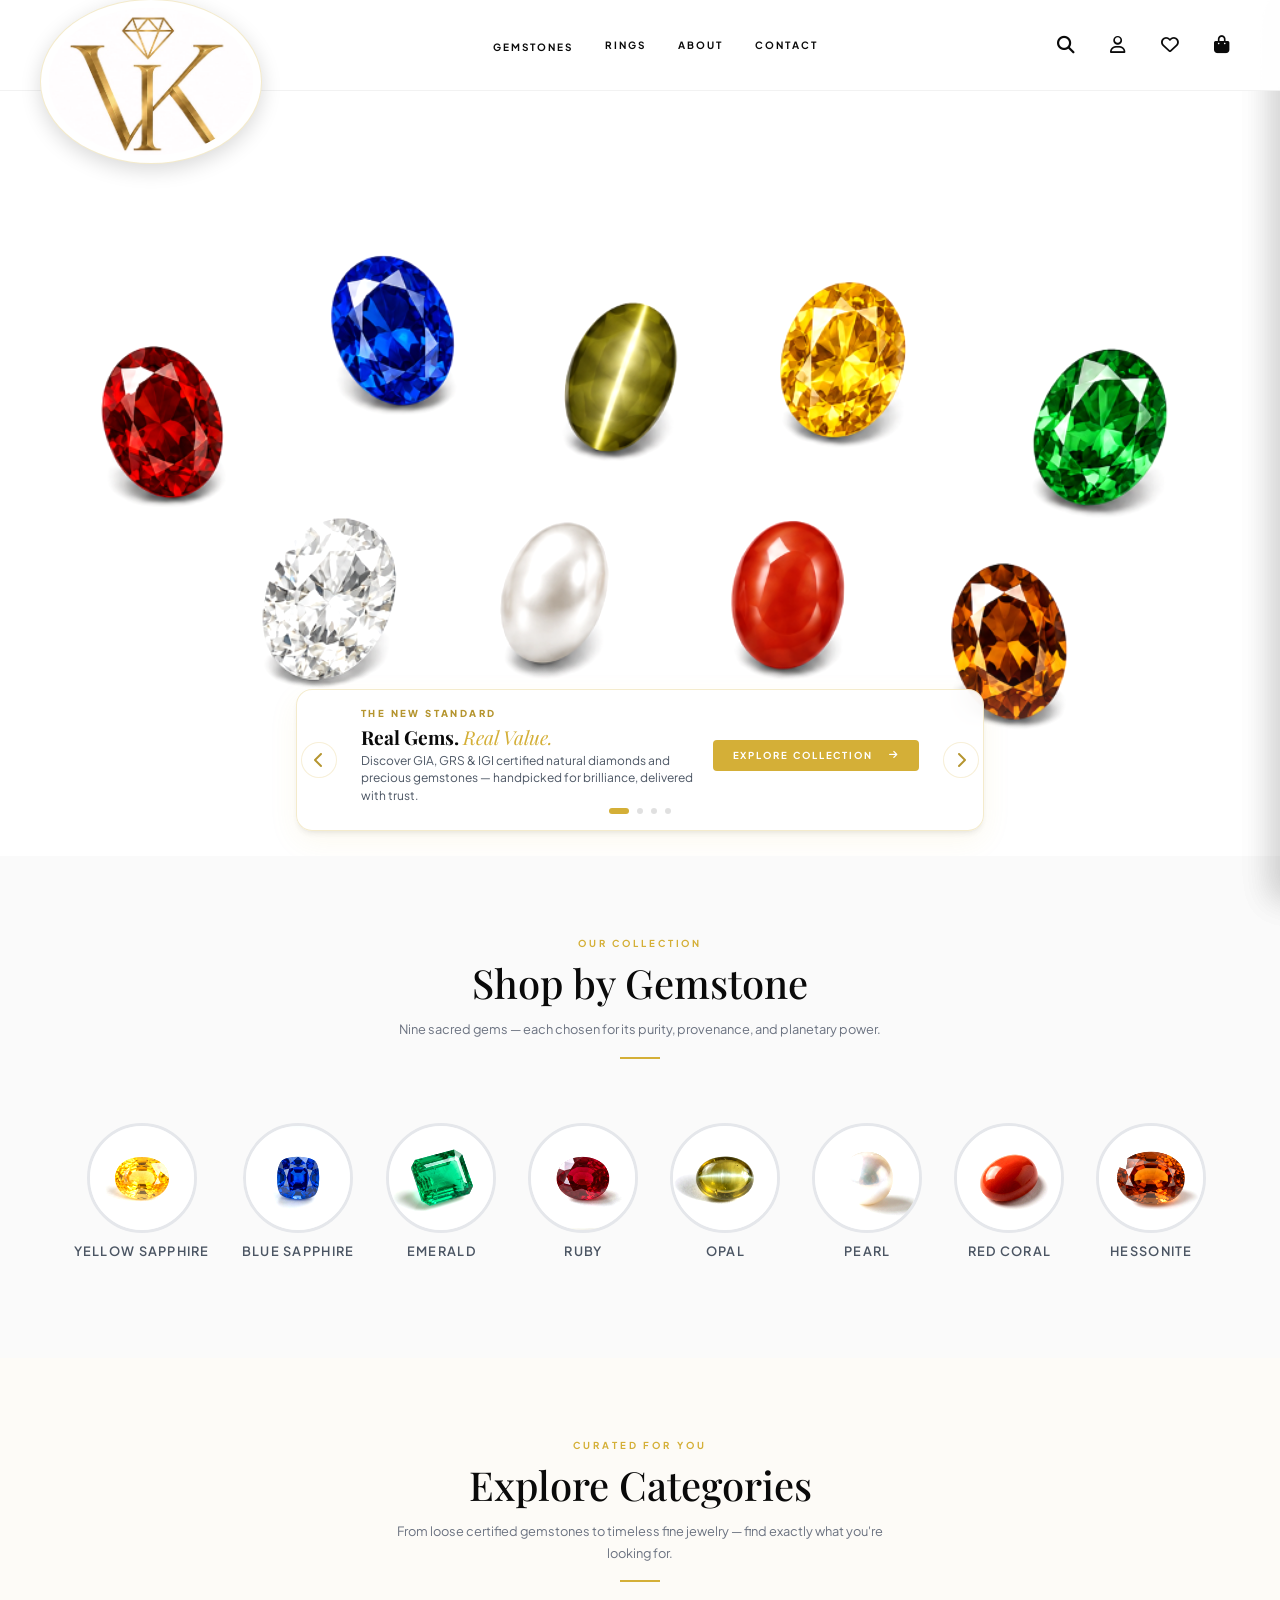
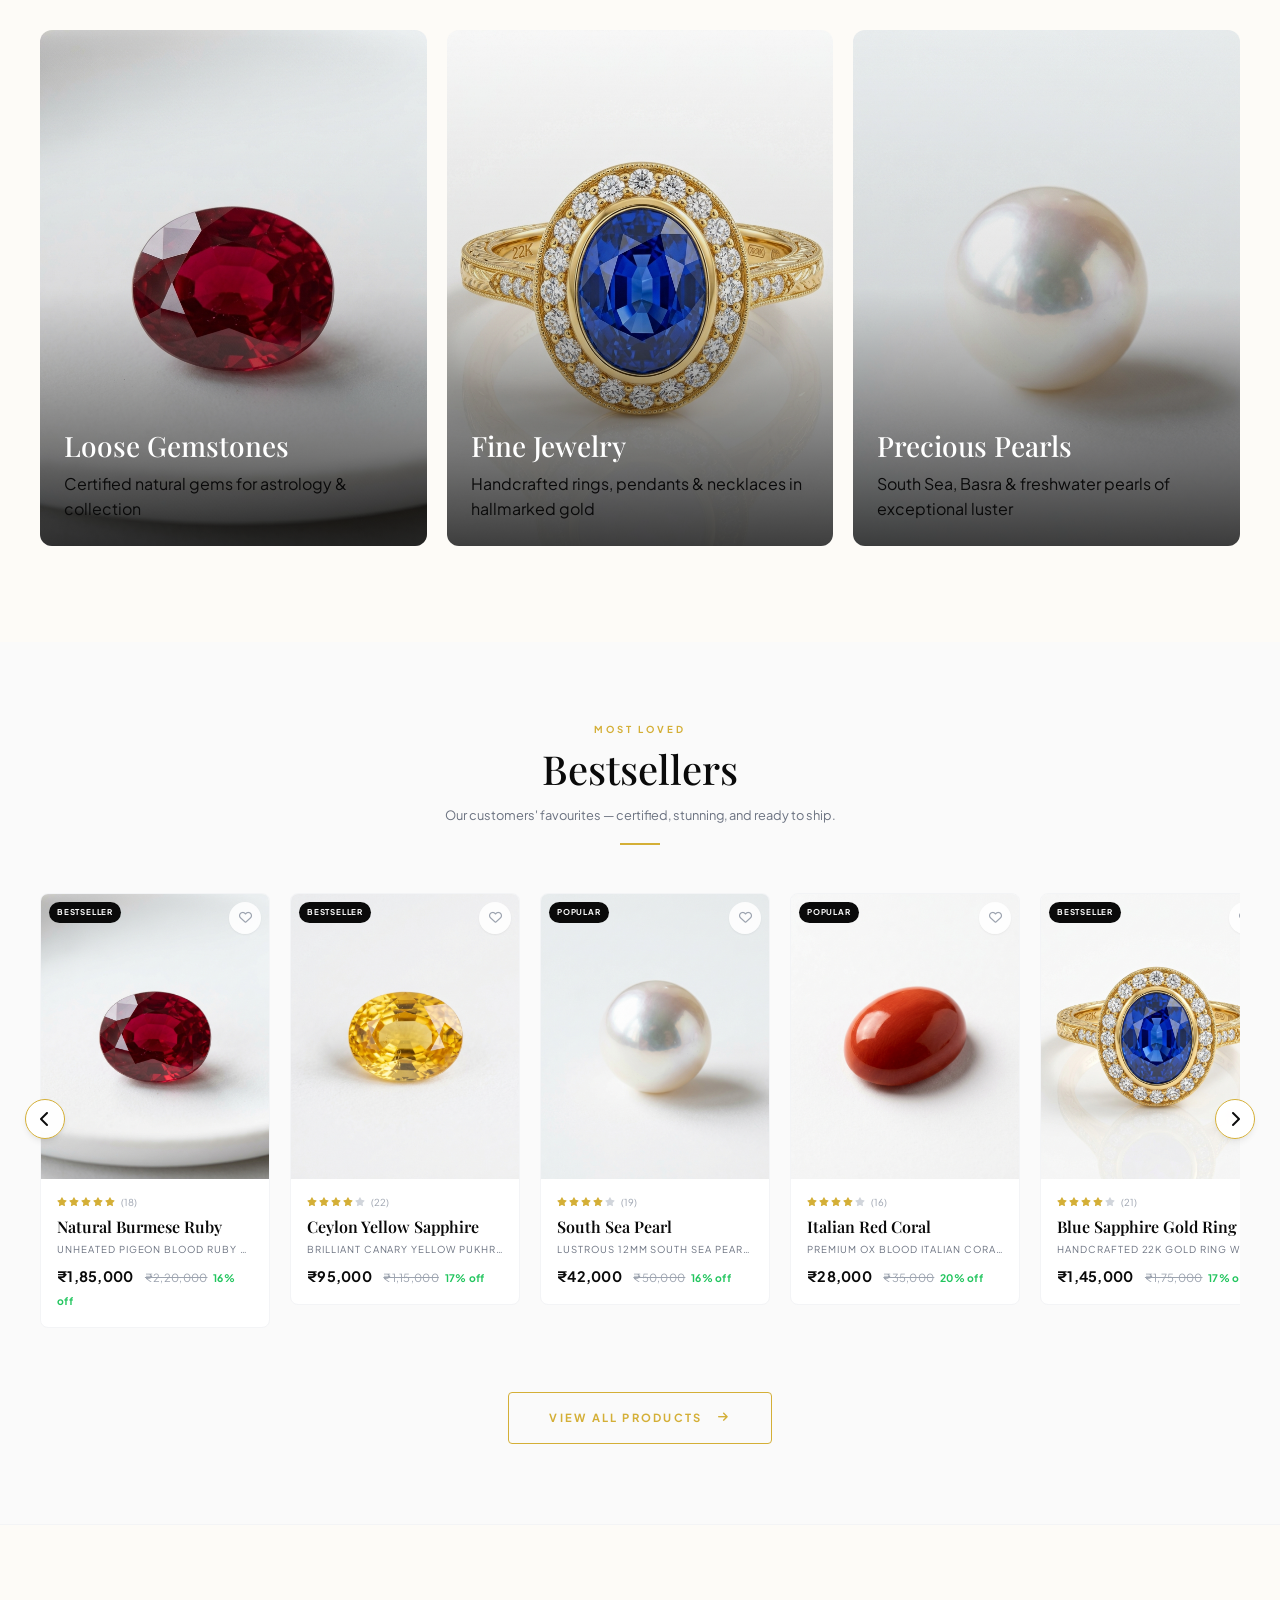
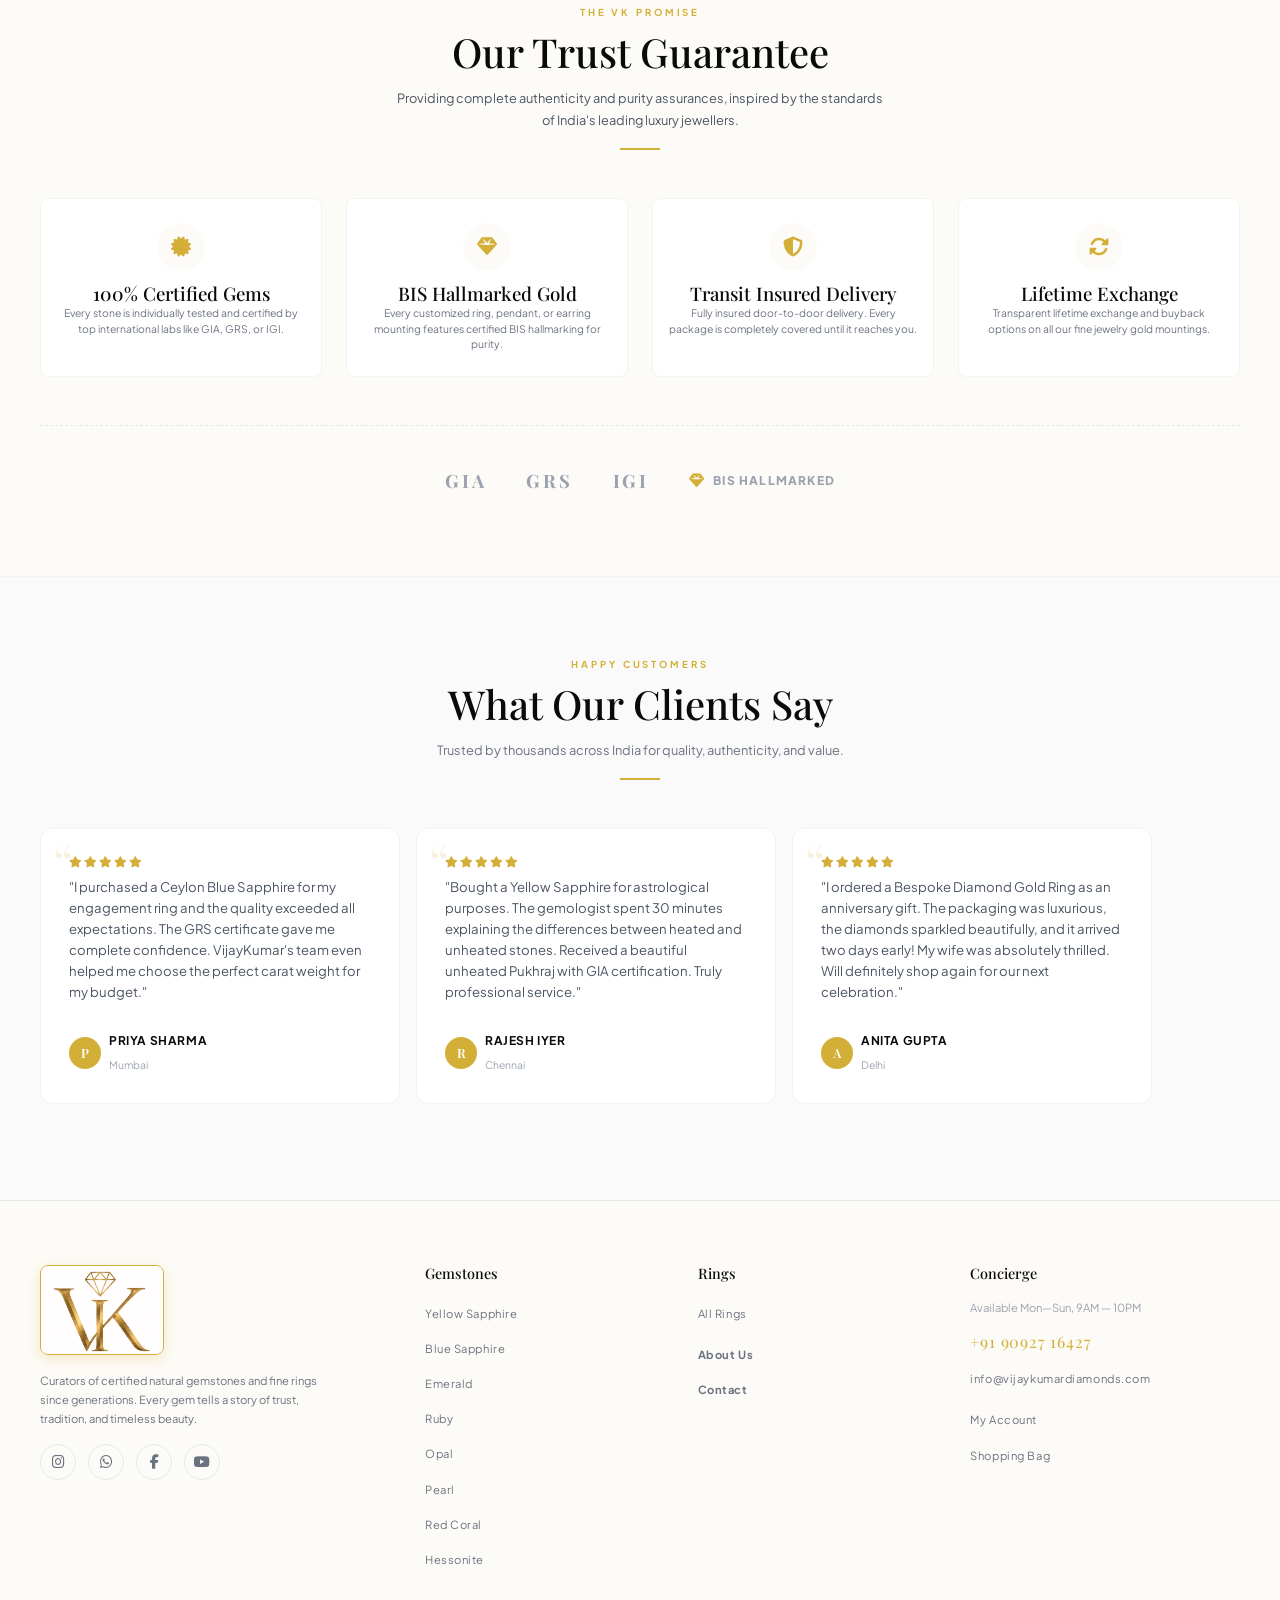
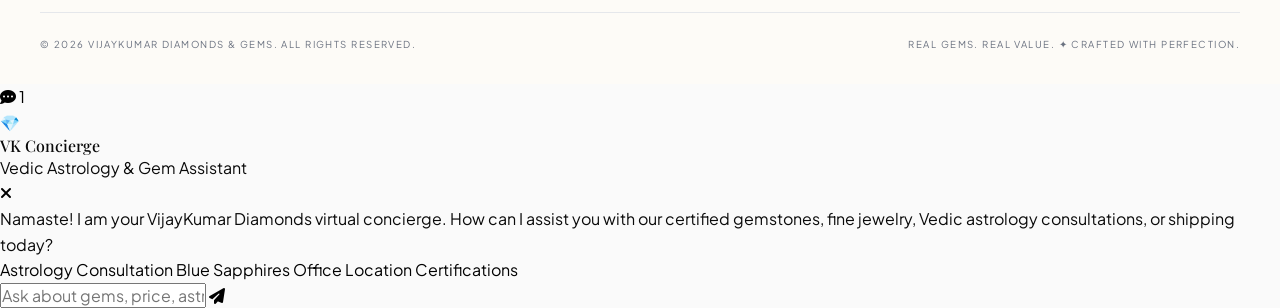
==== commit 29bab060: "Remove top running ad ticker from homepage hero section" ====
--- a/index.html
+++ b/index.html
@@ -22,19 +22,7 @@
 
 <!-- ═══════════════ HERO SECTION (CAROUSEL) ═══════════════ -->
 <section class="hero-section hero-home-section" style="padding: 0; border-bottom: none;">
-    <!-- Running Ad Ticker -->
-    <div class="ticker-wrap">
-        <div class="ticker">
-            ⚡ GRAND LAUNCH OFFER: 20% DISCOUNT ON ALL STONES &amp; RINGS — CODE: VK20 &nbsp;&nbsp;&bull;&nbsp;&nbsp; 
-            🌟 FREE ASTROLOGICAL CONSULTATION BY VEDIC GEMOLOGISTS &nbsp;&nbsp;&bull;&nbsp;&nbsp; 
-            💎 100% NATURAL CERTIFIED GEMSTONES (GIA, GRS, IGI LAB CERTIFIED) &nbsp;&nbsp;&bull;&nbsp;&nbsp; 
-            🚚 FREE INSURED SHIPPING NATIONWIDE ABOVE ₹50,000 &nbsp;&nbsp;&bull;&nbsp;&nbsp;
-            ⚡ GRAND LAUNCH OFFER: 20% DISCOUNT ON ALL STONES &amp; RINGS — CODE: VK20 &nbsp;&nbsp;&bull;&nbsp;&nbsp; 
-            🌟 FREE ASTROLOGICAL CONSULTATION BY VEDIC GEMOLOGISTS &nbsp;&nbsp;&bull;&nbsp;&nbsp; 
-            💎 100% NATURAL CERTIFIED GEMSTONES (GIA, GRS, IGI LAB CERTIFIED) &nbsp;&nbsp;&bull;&nbsp;&nbsp; 
-            🚚 FREE INSURED SHIPPING NATIONWIDE ABOVE ₹50,000
-        </div>
-    </div>
+
 
     <!-- Single Banner Image in the Background -->
     <div class="hero-bg hero-home-bg" style="background-image: url('images/nine_gemstones_banner.png');"></div>
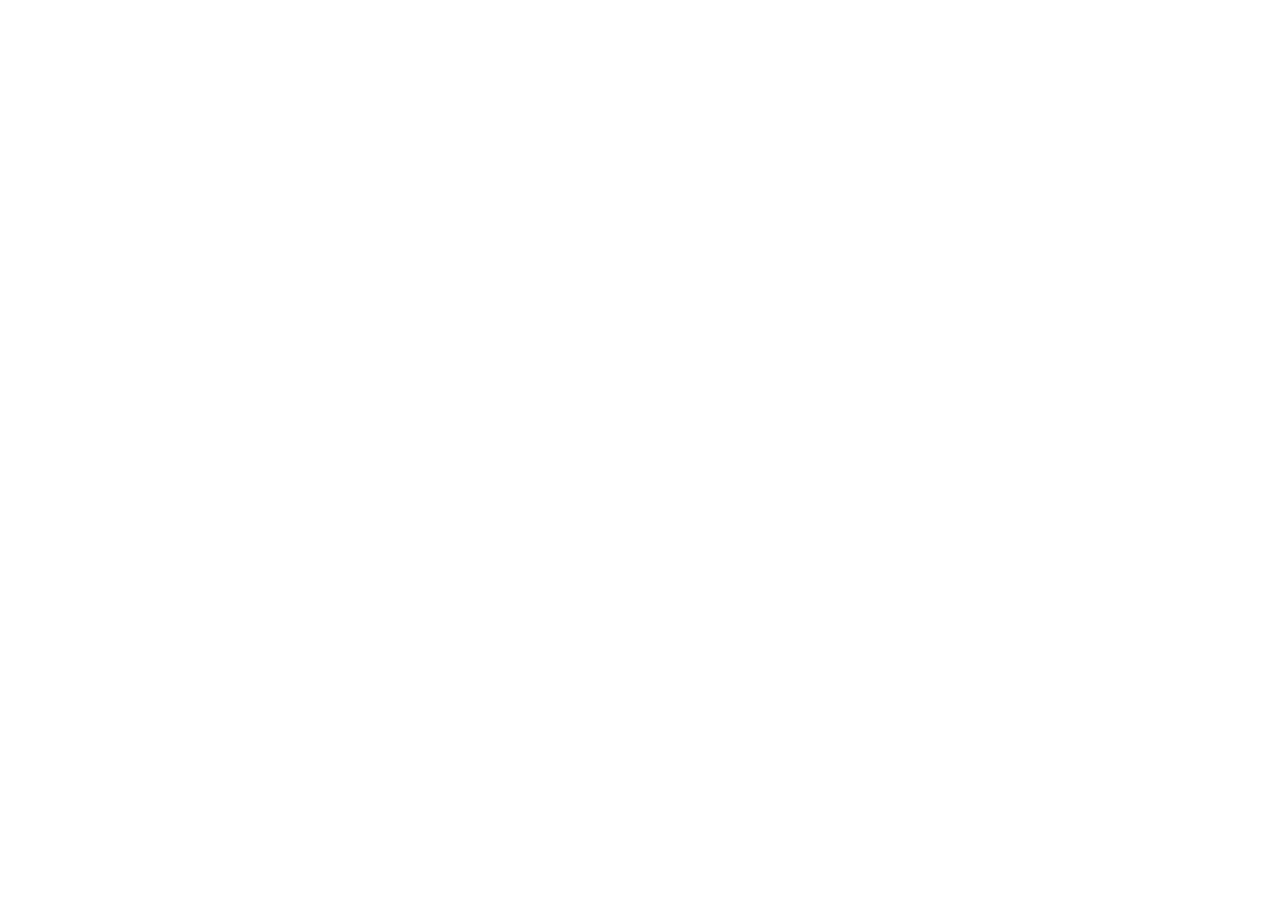
==== commit c215a3ca: "Migrate application to Vite and React SPA" ====
--- a/index.html
+++ b/index.html
@@ -6,363 +6,11 @@
     <title>VijayKumar Diamonds & Gems — Certified Gemstones & Fine Jewelry</title>
     <meta name="description" content="Shop certified natural diamonds, gemstones, and fine jewelry. GIA, GRS & IGI certified. Free shipping across India.">
     <link rel="stylesheet" href="https://cdnjs.cloudflare.com/ajax/libs/font-awesome/6.4.0/css/all.min.css">
-    <link rel="stylesheet" href="css/styles.css">
-    <link rel="icon" href="images/logo.jpeg" type="image/jpeg">
+    <link rel="icon" href="/images/logo.jpeg" type="image/jpeg">
 </head>
 <body>
-
-<!-- ═══════════════ PAGE LOADER ═══════════════ -->
-<div id="page-loader" class="page-loader">
-    <img src="images/logo.jpeg" alt="VK" onerror="this.alt='VK';">
-    <div class="loader-bar"><div class="loader-bar-inner"></div></div>
-</div>
-
-<!-- ═══════════════ HEADER ═══════════════ -->
-<div id="header-root"></div>
-
-<!-- ═══════════════ HERO SECTION (CAROUSEL) ═══════════════ -->
-<section class="hero-section hero-home-section" style="padding: 0; border-bottom: none;">
-
-
-    <!-- Single Banner Image in the Background -->
-    <div class="hero-bg hero-home-bg" style="background-image: url('images/nine_gemstones_banner.png');"></div>
-    <div class="hero-overlay-bottom-blend"></div>
-
-    <!-- Glassmorphic Carousel of Ads (Placed at the bottom) -->
-    <div class="hero-slider-wrapper">
-        <div class="hero-glass-card">
-            <div class="hero-slider-container" id="hero-slides-container">
-                
-                <!-- Slide 1: Main Brand Banner -->
-                <div class="hero-slide">
-                    <div class="hero-slide-text">
-                        <span class="hero-tagline">The New Standard</span>
-                        <h2 class="hero-title">Real Gems. <em>Real Value.</em></h2>
-                        <p class="hero-subtitle">Discover GIA, GRS &amp; IGI certified natural diamonds and precious gemstones — handpicked for brilliance, delivered with trust.</p>
-                    </div>
-                    <a href="shop.html" class="btn btn-gold btn-sm" style="flex-shrink:0;">Explore Collection <i class="fas fa-arrow-right" style="margin-left:8px;"></i></a>
-                </div>
-
-                <!-- Slide 2: Astrology Promotion -->
-                <div class="hero-slide">
-                    <div class="hero-slide-text">
-                        <span class="hero-tagline">Exclusive Concierge</span>
-                        <h2 class="hero-title">Free Astrological <em>Consultation</em></h2>
-                        <p class="hero-subtitle">Struggling to find the perfect stone? Let our certified gemologists and Vedic astrologers guide you based on your birth charts.</p>
-                    </div>
-                    <a href="contact.html?subject=Astrological Consultation" class="btn btn-gold btn-sm" style="flex-shrink:0;">Book Free Consult <i class="fas fa-chevron-right" style="margin-left:8px;"></i></a>
-                </div>
-
-                <!-- Slide 3: Bespoke Jewelry -->
-                <div class="hero-slide">
-                    <div class="hero-slide-text">
-                        <span class="hero-tagline">Handcrafted Gold</span>
-                        <h2 class="hero-title">Bespoke Ring <em>Customization</em></h2>
-                        <p class="hero-subtitle">Mount your selected natural gemstone in 18K/22K hallmarked gold rings. Crafted to absolute perfection.</p>
-                    </div>
-                    <a href="contact.html?subject=Bespoke Customization" class="btn btn-gold btn-sm" style="flex-shrink:0;">Start Designing <i class="fas fa-chevron-right" style="margin-left:8px;"></i></a>
-                </div>
-
-                <!-- Slide 4: 20% Grand Launch -->
-                <div class="hero-slide">
-                    <div class="hero-slide-text">
-                        <span class="hero-tagline">Natural Splendor</span>
-                        <h2 class="hero-title">20% Grand Launch <em>Special Offer</em></h2>
-                        <p class="hero-subtitle">Celebrate the opening of our flagship online store with an instant 20% discount on loose gemstones and rings. Code: <strong>VK20</strong></p>
-                    </div>
-                    <a href="shop.html" class="btn btn-gold btn-sm" style="flex-shrink:0;">Shop Collection <i class="fas fa-arrow-right" style="margin-left:8px;"></i></a>
-                </div>
-
-            </div>
-
-            <!-- Navigation Arrows -->
-            <button class="hero-arrow prev" onclick="moveHeroSlide(-1)" aria-label="Previous slide">
-                <i class="fas fa-chevron-left"></i>
-            </button>
-            <button class="hero-arrow next" onclick="moveHeroSlide(1)" aria-label="Next slide">
-                <i class="fas fa-chevron-right"></i>
-            </button>
-
-            <!-- Indicator Dots -->
-            <div class="hero-dots-container" id="hero-dots-container">
-                <span onclick="goToHeroSlide(0)" class="hero-dot active"></span>
-                <span onclick="goToHeroSlide(1)" class="hero-dot"></span>
-                <span onclick="goToHeroSlide(2)" class="hero-dot"></span>
-                <span onclick="goToHeroSlide(3)" class="hero-dot"></span>
-            </div>
-        </div>
-    </div>
-</section>
-
-<!-- ═══════════════ GEM CIRCLES — SHOP BY GEMSTONE ═══════════════ -->
-<section class="section reveal" id="gem-circles-section">
-    <div class="container">
-        <div class="section-header">
-            <span class="section-label">Our Collection</span>
-            <h2 class="section-title">Shop by Gemstone</h2>
-            <p class="section-subtitle">Nine sacred gems — each chosen for its purity, provenance, and planetary power.</p>
-            <div class="gold-line"></div>
-        </div>
-        <div class="gem-circles hide-scrollbar" id="gem-circles">
-            <a href="shop.html?cat=Yellow Sapphire" class="gem-circle">
-                <div class="gem-circle-img"><img src="images/yellow_sapphire.png" alt="Yellow Sapphire"></div>
-                <span class="gem-circle-label">Yellow Sapphire</span>
-            </a>
-            <a href="shop.html?cat=Blue Sapphire" class="gem-circle">
-                <div class="gem-circle-img"><img src="images/blue_sapphire.png" alt="Blue Sapphire"></div>
-                <span class="gem-circle-label">Blue Sapphire</span>
-            </a>
-            <a href="shop.html?cat=Emerald" class="gem-circle">
-                <div class="gem-circle-img"><img src="images/emerald.png" alt="Emerald"></div>
-                <span class="gem-circle-label">Emerald</span>
-            </a>
-            <a href="shop.html?cat=Ruby" class="gem-circle">
-                <div class="gem-circle-img"><img src="images/ruby.png" alt="Ruby"></div>
-                <span class="gem-circle-label">Ruby</span>
-            </a>
-            <a href="shop.html?cat=Opal" class="gem-circle">
-                <div class="gem-circle-img"><img src="images/opal.png" alt="Opal"></div>
-                <span class="gem-circle-label">Opal</span>
-            </a>
-            <a href="shop.html?cat=Pearl" class="gem-circle">
-                <div class="gem-circle-img"><img src="images/pearl.png" alt="Pearl"></div>
-                <span class="gem-circle-label">Pearl</span>
-            </a>
-            <a href="shop.html?cat=Red Coral" class="gem-circle">
-                <div class="gem-circle-img"><img src="images/coral.png" alt="Red Coral"></div>
-                <span class="gem-circle-label">Red Coral</span>
-            </a>
-            <a href="shop.html?cat=Hessonite" class="gem-circle">
-                <div class="gem-circle-img"><img src="images/hessonite.png" alt="Hessonite"></div>
-                <span class="gem-circle-label">Hessonite</span>
-            </a>
-        </div>
-    </div>
-</section>
-
-<!-- ═══════════════ CATEGORY CARDS ═══════════════ -->
-<section class="section bg-ivory reveal" id="category-cards-section">
-    <div class="container">
-        <div class="section-header">
-            <span class="section-label">Curated For You</span>
-            <h2 class="section-title">Explore Categories</h2>
-            <p class="section-subtitle">From loose certified gemstones to timeless fine jewelry — find exactly what you're looking for.</p>
-            <div class="gold-line"></div>
-        </div>
-        <div class="category-scroll hide-scrollbar">
-            <a href="shop.html?type=gems" class="category-card">
-                <img src="images/ruby.png" alt="Loose Gemstones" loading="lazy">
-                <div class="category-card-overlay"></div>
-                <div class="category-card-content">
-                    <h3>Loose Gemstones</h3>
-                    <p>Certified natural gems for astrology &amp; collection</p>
-                </div>
-            </a>
-            <a href="shop.html?type=jewelry" class="category-card">
-                <img src="images/ring.png" alt="Fine Jewelry" loading="lazy">
-                <div class="category-card-overlay"></div>
-                <div class="category-card-content">
-                    <h3>Fine Jewelry</h3>
-                    <p>Handcrafted rings, pendants &amp; necklaces in hallmarked gold</p>
-                </div>
-            </a>
-            <a href="shop.html?cat=Pearl" class="category-card">
-                <img src="images/pearl.png" alt="Precious Pearls" loading="lazy">
-                <div class="category-card-overlay"></div>
-                <div class="category-card-content">
-                    <h3>Precious Pearls</h3>
-                    <p>South Sea, Basra &amp; freshwater pearls of exceptional luster</p>
-                </div>
-            </a>
-        </div>
-    </div>
-</section>
-
-<!-- ═══════════════ FEATURED PRODUCTS — BESTSELLERS ═══════════════ -->
-<section class="section reveal" id="bestsellers-section">
-    <div class="container">
-        <div class="section-header">
-            <span class="section-label">Most Loved</span>
-            <h2 class="section-title">Bestsellers</h2>
-            <p class="section-subtitle">Our customers' favourites — certified, stunning, and ready to ship.</p>
-            <div class="gold-line"></div>
-        </div>
-        <div class="slider-wrapper">
-            <div class="product-grid hide-scrollbar featured-scroll" id="featured-products">
-                <!-- Rendered by JS -->
-            </div>
-            <button class="slider-nav-btn prev-btn" onclick="scrollSlider('featured-products', -1)" aria-label="Previous Products"><i class="fas fa-chevron-left"></i></button>
-            <button class="slider-nav-btn next-btn" onclick="scrollSlider('featured-products', 1)" aria-label="Next Products"><i class="fas fa-chevron-right"></i></button>
-        </div>
-        <div style="text-align:center; margin-top:var(--space-2xl);">
-            <a href="shop.html" class="btn btn-outline-gold btn-lg">View All Products <i class="fas fa-arrow-right" style="margin-left:8px;"></i></a>
-        </div>
-    </div>
-</section>
-
-<!-- ═══════════════ THE VK PROMISE (TRUST & CERTIFICATIONS) ═══════════════ -->
-<section class="section bg-ivory reveal" id="trust-section" style="border-top:1px solid var(--color-gray-100); border-bottom:1px solid var(--color-gray-100);">
-    <div class="container">
-        <div class="section-header">
-            <span class="section-label" style="color:var(--color-gold);">The VK Promise</span>
-            <h2 class="section-title" style="color:var(--color-dark);">Our Trust Guarantee</h2>
-            <p class="section-subtitle" style="color:var(--color-gray-600);">Providing complete authenticity and purity assurances, inspired by the standards of India's leading luxury jewellers.</p>
-            <div class="gold-line"></div>
-        </div>
-        <div class="trust-grid stagger-children">
-            <div class="trust-card">
-                <div class="trust-card-icon"><i class="fas fa-certificate"></i></div>
-                <h3>100% Certified Gems</h3>
-                <p>Every stone is individually tested and certified by top international labs like GIA, GRS, or IGI.</p>
-            </div>
-            <div class="trust-card">
-                <div class="trust-card-icon"><i class="fas fa-gem"></i></div>
-                <h3>BIS Hallmarked Gold</h3>
-                <p>Every customized ring, pendant, or earring mounting features certified BIS hallmarking for purity.</p>
-            </div>
-            <div class="trust-card">
-                <div class="trust-card-icon"><i class="fas fa-shield-halved"></i></div>
-                <h3>Transit Insured Delivery</h3>
-                <p>Fully insured door-to-door delivery. Every package is completely covered until it reaches you.</p>
-            </div>
-            <div class="trust-card">
-                <div class="trust-card-icon"><i class="fas fa-rotate"></i></div>
-                <h3>Lifetime Exchange</h3>
-                <p>Transparent lifetime exchange and buyback options on all our fine jewelry gold mountings.</p>
-            </div>
-        </div>
-
-        <!-- Brand Trust Certifications Row -->
-        <div class="cert-logos-wrap" style="display:flex; justify-content:center; align-items:center; flex-wrap:wrap; gap:2.5rem; margin-top:3rem; padding-top:2.5rem; border-top:1px dashed var(--color-gray-200);">
-            <div style="font-family:var(--font-serif); font-size:1.15rem; font-weight:700; color:var(--color-gray-400); letter-spacing:0.15em;">GIA</div>
-            <div style="font-family:var(--font-serif); font-size:1.15rem; font-weight:700; color:var(--color-gray-400); letter-spacing:0.15em;">GRS</div>
-            <div style="font-family:var(--font-serif); font-size:1.15rem; font-weight:700; color:var(--color-gray-400); letter-spacing:0.15em;">IGI</div>
-            <div style="display:flex; align-items:center; gap:0.5rem; font-family:var(--font-sans); font-size:0.75rem; font-weight:800; color:var(--color-gray-400); letter-spacing:0.1em; text-transform:uppercase;">
-                <i class="fas fa-gem" style="color:var(--color-gold); font-size:0.95rem;"></i> BIS HALLMARKED
-            </div>
-        </div>
-    </div>
-</section>
-
-<!-- ═══════════════ TESTIMONIALS ═══════════════ -->
-<section class="section reveal" id="testimonials-section">
-    <div class="container">
-        <div class="section-header">
-            <span class="section-label">Happy Customers</span>
-            <h2 class="section-title">What Our Clients Say</h2>
-            <p class="section-subtitle">Trusted by thousands across India for quality, authenticity, and value.</p>
-            <div class="gold-line"></div>
-        </div>
-        <div class="testimonial-scroll hide-scrollbar">
-            <div class="testimonial-card">
-                <div class="testimonial-stars">
-                    <i class="fas fa-star"></i><i class="fas fa-star"></i><i class="fas fa-star"></i><i class="fas fa-star"></i><i class="fas fa-star"></i>
-                </div>
-                <p class="testimonial-text">"I purchased a Ceylon Blue Sapphire for my engagement ring and the quality exceeded all expectations. The GRS certificate gave me complete confidence. VijayKumar's team even helped me choose the perfect carat weight for my budget."</p>
-                <div style="margin-top:auto; padding-top:var(--space-md); display:flex; align-items:center; gap:var(--space-sm);">
-                    <div style="width:32px; height:32px; border-radius:50%; background:var(--color-gold); display:flex; align-items:center; justify-content:center; color:var(--color-white); font-weight:600; font-family:var(--font-serif); font-size:0.8rem;">P</div>
-                    <div>
-                        <strong class="testimonial-author" style="display:block;">Priya Sharma</strong>
-                        <span class="testimonial-location">Mumbai</span>
-                    </div>
-                </div>
-            </div>
-            <div class="testimonial-card">
-                <div class="testimonial-stars">
-                    <i class="fas fa-star"></i><i class="fas fa-star"></i><i class="fas fa-star"></i><i class="fas fa-star"></i><i class="fas fa-star"></i>
-                </div>
-                <p class="testimonial-text">"Bought a Yellow Sapphire for astrological purposes. The gemologist spent 30 minutes explaining the differences between heated and unheated stones. Received a beautiful unheated Pukhraj with GIA certification. Truly professional service."</p>
-                <div style="margin-top:auto; padding-top:var(--space-md); display:flex; align-items:center; gap:var(--space-sm);">
-                    <div style="width:32px; height:32px; border-radius:50%; background:var(--color-gold); display:flex; align-items:center; justify-content:center; color:var(--color-white); font-weight:600; font-family:var(--font-serif); font-size:0.8rem;">R</div>
-                    <div>
-                        <strong class="testimonial-author" style="display:block;">Rajesh Iyer</strong>
-                        <span class="testimonial-location">Chennai</span>
-                    </div>
-                </div>
-            </div>
-            <div class="testimonial-card">
-                <div class="testimonial-stars">
-                    <i class="fas fa-star"></i><i class="fas fa-star"></i><i class="fas fa-star"></i><i class="fas fa-star"></i><i class="fas fa-star"></i>
-                </div>
-                <p class="testimonial-text">"I ordered a Bespoke Diamond Gold Ring as an anniversary gift. The packaging was luxurious, the diamonds sparkled beautifully, and it arrived two days early! My wife was absolutely thrilled. Will definitely shop again for our next celebration."</p>
-                <div style="margin-top:auto; padding-top:var(--space-md); display:flex; align-items:center; gap:var(--space-sm);">
-                    <div style="width:32px; height:32px; border-radius:50%; background:var(--color-gold); display:flex; align-items:center; justify-content:center; color:var(--color-white); font-weight:600; font-family:var(--font-serif); font-size:0.8rem;">A</div>
-                    <div>
-                        <strong class="testimonial-author" style="display:block;">Anita Gupta</strong>
-                        <span class="testimonial-location">Delhi</span>
-                    </div>
-                </div>
-            </div>
-        </div>
-    </div>
-</section>
-
-
-<!-- ═══════════════ FOOTER ═══════════════ -->
-<div id="footer-root"></div>
-
-<!-- ═══════════════ SCRIPTS ═══════════════ -->
-<script src="js/app.js"></script>
-<script>
-    // Render Bestseller / Popular products into the featured grid
-    (function() {
-        const container = document.getElementById('featured-products');
-        if (!container) return;
-
-        const featured = products.filter(p => p.badge === 'Bestseller' || p.badge === 'Popular');
-        const toShow = featured.slice(0, 8);
-
-        toShow.forEach(product => {
-            const cardHTML = renderProductCard(product);
-            const wrapper = document.createElement('div');
-            wrapper.className = 'featured-product-wrapper';
-            wrapper.innerHTML = cardHTML;
-            container.appendChild(wrapper);
-        });
-
-        // Refresh scroll-reveal animations after dynamic content
-        if (typeof refreshAnimations === 'function') {
-            refreshAnimations();
-        }
-    })();
-
-    // Hero Slider Carousel Logic
-    (function() {
-        let currentHeroSlide = 0;
-        const totalSlides = 4;
-        const container = document.getElementById('hero-slides-container');
-        const dots = document.querySelectorAll('#hero-dots-container .hero-dot');
-        let timer = null;
-
-        if (!container || dots.length === 0) return;
-
-        window.goToHeroSlide = function(idx) {
-            currentHeroSlide = (idx + totalSlides) % totalSlides;
-            container.style.transform = `translateX(-${currentHeroSlide * 25}%)`; // 100% / 4 = 25% per slide
-            
-            dots.forEach((dot, index) => {
-                if (index === currentHeroSlide) {
-                    dot.classList.add('active');
-                } else {
-                    dot.classList.remove('active');
-                }
-            });
-            resetTimer();
-        };
-
-        window.moveHeroSlide = function(direction) {
-            goToHeroSlide(currentHeroSlide + direction);
-        };
-
-        function resetTimer() {
-            if (timer) clearInterval(timer);
-            timer = setInterval(() => {
-                goToHeroSlide(currentHeroSlide + 1);
-            }, 6000); // Auto slide every 6 seconds
-        }
-
-        resetTimer();
-    })();
-</script>
+    <div id="root"></div>
+    <script type="module" src="/src/main.jsx"></script>
+    <script src="https://cdnjs.cloudflare.com/ajax/libs/html2pdf.js/0.10.1/html2pdf.bundle.min.js"></script>
 </body>
 </html>
